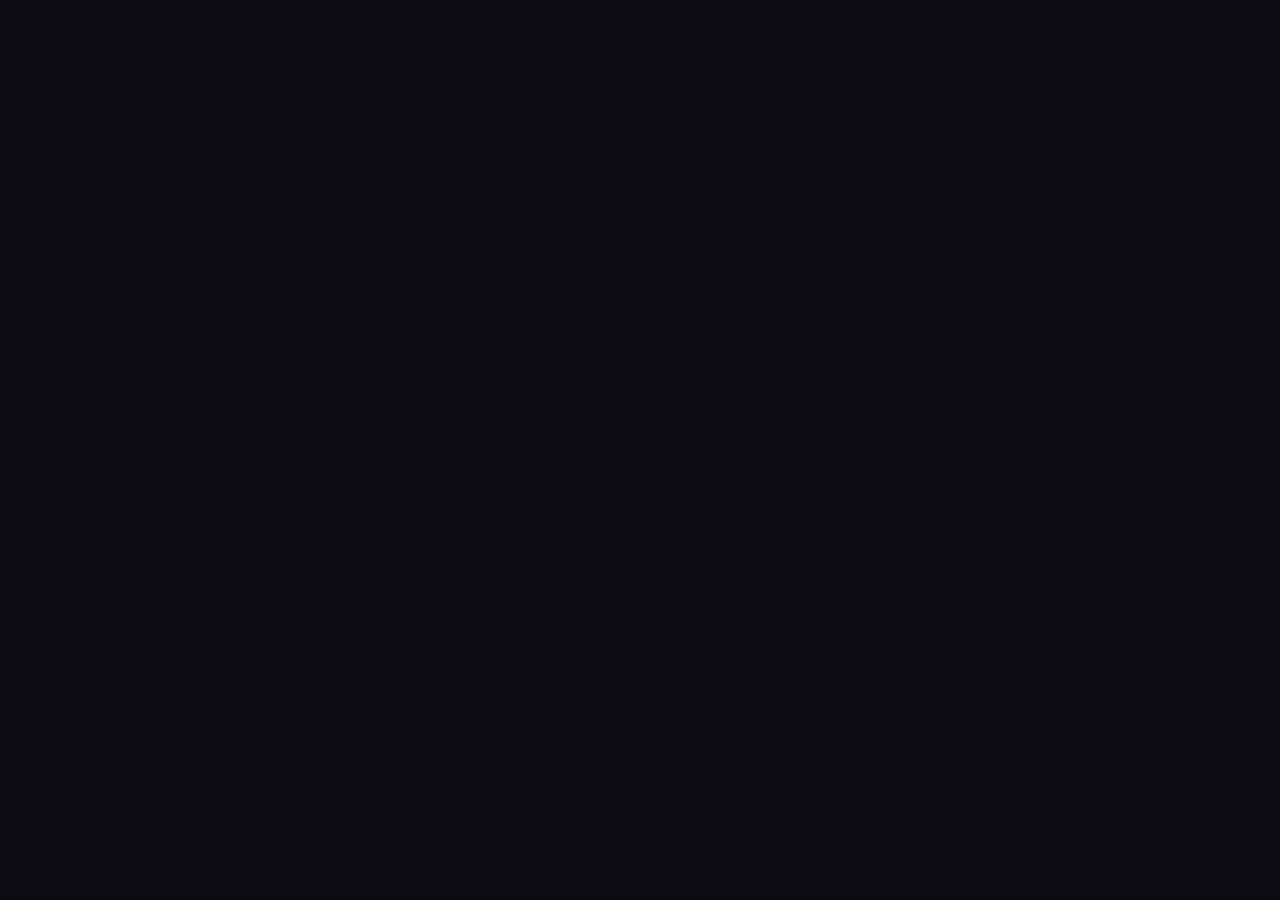
==== admin-dashboard.html @ 8f0dfbdb "Add admin-dashboard.html with full agent dashboard UI New admin dashboard featuring auth wall, overv" ====
<!DOCTYPE html>
<html lang="en">
<head>
  <meta charset="UTF-8">
  <meta name="viewport" content="width=device-width, initial-scale=1.0">
  <title>Deliytmedia — Agent Dashboard</title>
  <link href="https://fonts.googleapis.com/css2?family=Outfit:wght@400;600;700;800;900&family=JetBrains+Mono:wght@400;600&display=swap" rel="stylesheet">
  <style>
    *, *::before, *::after { margin: 0; padding: 0; box-sizing: border-box; }
    :root {
      --bg:       #0a0a0f;
      --surface:  #14141f;
      --elevated: #1c1c2e;
      --border:   rgba(255,255,255,0.06);
      --text:     #ffffff;
      --muted:    #8888aa;
      --lime:     #BFFF00;
      --lime-dim: rgba(191,255,0,0.12);
      --hot:      #ff4455;
      --warm:     #ffaa00;
      --cold:     #667eea;
      --success:  #00e87a;
    }
    body {
      font-family: 'Outfit', sans-serif;
      background: var(--bg);
      color: var(--text);
      min-height: 100vh;
    }


    /* ══════════════════════════════════════════
       AUTH SCREENS
    ══════════════════════════════════════════ */
    .auth-wall {
      position: fixed; inset: 0; background: var(--bg);
      z-index: 9999; display: flex; align-items: center;
      justify-content: center; padding: 1.5rem;
    }
    .auth-wall.hidden { display: none; }

    .auth-card {
      width: 100%; max-width: 420px;
      background: var(--surface); border: 1px solid var(--border);
      border-radius: 24px; padding: 2.5rem;
      animation: authFadeIn 0.4s ease;
    }
    @keyframes authFadeIn {
      from { opacity:0; transform:translateY(20px) scale(0.97); }
      to   { opacity:1; transform:translateY(0)    scale(1);    }
    }
    .auth-logo {
      font-size: 1.6rem; font-weight: 900;
      background: linear-gradient(135deg,#BFFF00,#7CFF00);
      -webkit-background-clip:text; background-clip:text; -webkit-text-fill-color:transparent; color:transparent;
      margin-bottom: 0.3rem;
    }
    .auth-subtitle { color:var(--muted); font-size:0.95rem; margin-bottom:2rem; }
    .auth-label {
      display:block; font-size:0.8rem; font-weight:700; color:var(--muted);
      text-transform:uppercase; letter-spacing:0.5px; margin-bottom:0.5rem;
    }
    .auth-input {
      width:100%; padding:0.95rem 1.1rem; background:var(--elevated);
      border:1.5px solid var(--border); border-radius:12px;
      color:var(--text); font-family:'Outfit',sans-serif; font-size:1rem;
      margin-bottom:1.25rem; transition:border-color 0.2s; outline:none;
    }
    .auth-input:focus { border-color:var(--lime); }
    .auth-input.error { border-color:var(--hot); }
    .auth-btn {
      width:100%; padding:1rem;
      background:linear-gradient(135deg,#BFFF00,#7CFF00);
      color:#0a0a0f; border:none; border-radius:12px;
      font-family:'Outfit',sans-serif; font-size:1rem; font-weight:800;
      cursor:pointer; transition:all 0.2s; margin-top:0.25rem;
    }
    .auth-btn:hover { transform:translateY(-2px); box-shadow:0 8px 24px rgba(191,255,0,0.25); }
    .auth-btn:disabled { opacity:0.5; cursor:not-allowed; transform:none; }
    .auth-error {
      display:none; background:rgba(255,68,85,0.1);
      border:1px solid rgba(255,68,85,0.3); border-radius:10px;
      padding:0.85rem 1rem; color:var(--hot); font-size:0.9rem; margin-bottom:1.25rem;
    }
    .auth-error.show  { display:block; }
    .auth-success {
      display:none; background:rgba(0,232,122,0.1);
      border:1px solid rgba(0,232,122,0.3); border-radius:10px;
      padding:0.85rem 1rem; color:var(--success); font-size:0.9rem; margin-bottom:1.25rem;
    }
    .auth-success.show { display:block; }
    .auth-link {
      background:none; border:none; color:var(--lime);
      font-family:'Outfit',sans-serif; font-size:0.9rem; font-weight:600;
      cursor:pointer; padding:0; text-decoration:underline; text-underline-offset:3px;
    }
    .auth-footer { margin-top:1.5rem; text-align:center; color:var(--muted); font-size:0.9rem; }
    .auth-lockout {
      display:none; text-align:center; padding:1rem;
      background:rgba(255,68,85,0.05); border:1px solid rgba(255,68,85,0.2);
      border-radius:10px; margin-bottom:1.25rem; color:var(--hot); font-size:0.9rem;
    }
    .auth-lockout.show { display:block; }
    .lockout-timer { font-weight:800; font-size:1.2rem; display:block; margin-top:0.25rem; }
    .attempts-left { font-size:0.8rem; color:var(--warm); margin-top:0.5rem; text-align:center; }
    .strength-bar {
      height:4px; border-radius:2px; background:var(--elevated);
      margin-top:-0.75rem; margin-bottom:1.25rem; overflow:hidden;
    }
    .strength-fill { height:100%; border-radius:2px; transition:all 0.3s; width:0%; }
    @keyframes shake {
      0%,100%{transform:translateX(0)} 15%{transform:translateX(-8px)}
      30%{transform:translateX(8px)}   45%{transform:translateX(-6px)}
      60%{transform:translateX(6px)}   75%{transform:translateX(-4px)}
      90%{transform:translateX(4px)}
    }
    .shake { animation:shake 0.5s ease; }

    /* ── Layout ── */
    .shell { display: flex; height: 100vh; overflow: hidden; }

    /* ── Sidebar ── */
    .sidebar {
      width: 240px;
      background: var(--surface);
      border-right: 1px solid var(--border);
      display: flex;
      flex-direction: column;
      padding: 2rem 1.25rem;
      flex-shrink: 0;
    }
    .sidebar-logo {
      font-size: 1.3rem;
      font-weight: 900;
      background: linear-gradient(135deg, #BFFF00, #7CFF00);
      -webkit-background-clip: text;
      background-clip: text;
      -webkit-text-fill-color: transparent;
      color: transparent;
      margin-bottom: 2.5rem;
      display: flex;
      align-items: center;
      gap: 0.5rem;
    }
    .nav-item {
      display: flex;
      align-items: center;
      gap: 0.75rem;
      padding: 0.85rem 1rem;
      border-radius: 10px;
      cursor: pointer;
      color: var(--muted);
      font-weight: 600;
      font-size: 0.95rem;
      transition: all 0.2s;
      margin-bottom: 0.25rem;
      border: 1px solid transparent;
      background: transparent;
      width: 100%;
      text-align: left;
    }
    .nav-item:hover { color: var(--text); background: var(--elevated); }
    .nav-item.active {
      color: var(--lime);
      background: var(--lime-dim);
      border-color: rgba(191,255,0,0.2);
    }
    .nav-badge {
      margin-left: auto;
      background: var(--hot);
      color: white;
      font-size: 0.7rem;
      font-weight: 800;
      padding: 2px 7px;
      border-radius: 20px;
    }
    .sidebar-footer {
      margin-top: auto;
      padding-top: 1.5rem;
      border-top: 1px solid var(--border);
    }

    /* ── Main ── */
    .main {
      flex: 1;
      overflow-y: auto;
      padding: 2rem 2.5rem;
    }
    .main::-webkit-scrollbar { width: 6px; }
    .main::-webkit-scrollbar-thumb { background: var(--border); border-radius: 3px; }

    .page-header {
      display: flex;
      justify-content: space-between;
      align-items: center;
      margin-bottom: 2rem;
    }
    .page-title { font-size: 1.8rem; font-weight: 900; }
    .page-subtitle { color: var(--muted); margin-top: 0.25rem; font-size: 0.95rem; }

    /* ── Stats Row ── */
    .stats-row {
      display: grid;
      grid-template-columns: repeat(4, 1fr);
      gap: 1.25rem;
      margin-bottom: 2rem;
    }
    .stat-box {
      background: var(--surface);
      border: 1px solid var(--border);
      border-radius: 16px;
      padding: 1.5rem;
      transition: all 0.3s;
    }
    .stat-box:hover { border-color: var(--lime); transform: translateY(-2px); }
    .stat-box-label { font-size: 0.85rem; color: var(--muted); font-weight: 600; margin-bottom: 0.75rem; text-transform: uppercase; letter-spacing: 0.5px; }
    .stat-box-value { font-size: 2.2rem; font-weight: 900; background: linear-gradient(135deg, #BFFF00, #7CFF00); -webkit-background-clip: text; background-clip: text; -webkit-text-fill-color: transparent; color: transparent; }
    .stat-box-sub { font-size: 0.85rem; color: var(--muted); margin-top: 0.5rem; }

    /* ── Panels ── */
    .panel {
      background: var(--surface);
      border: 1px solid var(--border);
      border-radius: 16px;
      overflow: hidden;
      margin-bottom: 1.5rem;
    }
    .panel-header {
      padding: 1.25rem 1.75rem;
      border-bottom: 1px solid var(--border);
      display: flex;
      justify-content: space-between;
      align-items: center;
    }
    .panel-title { font-size: 1rem; font-weight: 800; }
    .panel-body { padding: 1.25rem 1.75rem; }

    /* ── Table ── */
    table { width: 100%; border-collapse: collapse; }
    th {
      text-align: left;
      padding: 0.75rem 1rem;
      font-size: 0.8rem;
      font-weight: 700;
      color: var(--muted);
      text-transform: uppercase;
      letter-spacing: 0.5px;
      border-bottom: 1px solid var(--border);
    }
    td {
      padding: 1rem;
      border-bottom: 1px solid var(--border);
      font-size: 0.9rem;
      vertical-align: top;
    }
    tr:last-child td { border-bottom: none; }
    tr:hover td { background: var(--elevated); }

    /* ── Badges ── */
    .badge {
      display: inline-block;
      padding: 3px 10px;
      border-radius: 20px;
      font-size: 0.75rem;
      font-weight: 700;
      text-transform: uppercase;
    }
    .badge-hot     { background: rgba(255,68,85,0.15);   color: var(--hot);     }
    .badge-warm    { background: rgba(255,170,0,0.15);   color: var(--warm);    }
    .badge-cold    { background: rgba(102,126,234,0.15); color: var(--cold);    }
    .badge-pending { background: rgba(255,170,0,0.15);   color: var(--warm);    }
    .badge-done    { background: rgba(0,232,122,0.15);   color: var(--success); }
    .badge-new     { background: var(--lime-dim);        color: var(--lime);    }

    /* ── Conversation Cards ── */
    .conv-card {
      padding: 1.25rem;
      border: 1px solid var(--border);
      border-radius: 12px;
      margin-bottom: 0.75rem;
      cursor: pointer;
      transition: all 0.2s;
    }
    .conv-card:hover { border-color: var(--lime); background: var(--elevated); }
    .conv-card-top { display: flex; justify-content: space-between; align-items: center; margin-bottom: 0.5rem; }
    .conv-id { font-family: 'JetBrains Mono', monospace; font-size: 0.8rem; color: var(--lime); }
    .conv-time { font-size: 0.8rem; color: var(--muted); }
    .conv-preview { color: var(--muted); font-size: 0.9rem; }
    .conv-meta { display: flex; gap: 0.5rem; margin-top: 0.75rem; }

    /* ── Message Thread (modal) ── */
    .modal-overlay {
      display: none;
      position: fixed;
      inset: 0;
      background: rgba(0,0,0,0.7);
      backdrop-filter: blur(4px);
      z-index: 1000;
      align-items: center;
      justify-content: center;
    }
    .modal-overlay.active { display: flex; }
    .modal {
      background: var(--surface);
      border: 1px solid var(--border);
      border-radius: 20px;
      width: 640px;
      max-height: 80vh;
      overflow: hidden;
      display: flex;
      flex-direction: column;
      animation: slideUp 0.3s ease;
    }
    @keyframes slideUp { from { opacity:0; transform:translateY(20px); } to { opacity:1; transform:translateY(0); } }
    .modal-header {
      padding: 1.5rem;
      border-bottom: 1px solid var(--border);
      display: flex;
      justify-content: space-between;
      align-items: center;
    }
    .modal-body { padding: 1.5rem; overflow-y: auto; flex: 1; }
    .modal-close {
      width: 36px;
      height: 36px;
      border-radius: 50%;
      background: var(--elevated);
      border: none;
      color: var(--text);
      font-size: 1.2rem;
      cursor: pointer;
    }
    .thread-message { margin-bottom: 1rem; }
    .thread-role { font-size: 0.8rem; font-weight: 700; margin-bottom: 0.4rem; text-transform: uppercase; }
    .thread-role.user { color: var(--lime); }
    .thread-role.assistant { color: var(--cold); }
    .thread-bubble {
      padding: 0.85rem 1.1rem;
      border-radius: 12px;
      font-size: 0.9rem;
      line-height: 1.6;
      white-space: pre-wrap;
    }
    .thread-bubble.user { background: var(--elevated); border: 1px solid var(--border); }
    .thread-bubble.assistant { background: rgba(102,126,234,0.1); border: 1px solid rgba(102,126,234,0.2); }

    /* ── State Viewer ── */
    .state-pre {
      background: var(--elevated);
      border: 1px solid var(--border);
      border-radius: 10px;
      padding: 1.25rem;
      font-family: 'JetBrains Mono', monospace;
      font-size: 0.8rem;
      color: #BFFF00;
      overflow-x: auto;
      white-space: pre;
    }

    /* ── Buttons ── */
    .btn {
      padding: 0.65rem 1.25rem;
      border-radius: 8px;
      border: none;
      font-family: 'Outfit', sans-serif;
      font-weight: 700;
      cursor: pointer;
      transition: all 0.2s;
      font-size: 0.9rem;
    }
    .btn-primary { background: var(--lime); color: #0a0a0f; }
    .btn-primary:hover { transform: translateY(-1px); box-shadow: 0 4px 15px var(--lime-dim); }
    .btn-ghost { background: transparent; color: var(--muted); border: 1px solid var(--border); }
    .btn-ghost:hover { color: var(--text); border-color: rgba(255,255,255,0.2); }
    .btn-danger { background: rgba(255,68,85,0.15); color: var(--hot); border: 1px solid rgba(255,68,85,0.3); }

    /* ── Search ── */
    .search-box {
      padding: 0.7rem 1rem;
      background: var(--elevated);
      border: 1px solid var(--border);
      border-radius: 10px;
      color: var(--text);
      font-family: 'Outfit', sans-serif;
      font-size: 0.9rem;
      min-width: 240px;
    }
    .search-box:focus { outline: none; border-color: var(--lime); }

    /* ── Loading ── */
    .loading-row td { text-align: center; padding: 3rem; color: var(--muted); }
    .spinner {
      width: 28px; height: 28px;
      border: 3px solid var(--border);
      border-top-color: var(--lime);
      border-radius: 50%;
      animation: spin 0.8s linear infinite;
      margin: 0 auto 0.75rem;
    }
    @keyframes spin { to { transform: rotate(360deg); } }

    /* ── Empty state ── */
    .empty { text-align: center; padding: 4rem 2rem; color: var(--muted); }
    .empty-icon { font-size: 3rem; opacity: 0.3; margin-bottom: 1rem; }

    /* ── Tabs ── */
    .view { display: none; }
    .view.active { display: block; }

    /* ── Responsive ── */
    @media (max-width: 1024px) {
      .sidebar { display: none; }
      .stats-row { grid-template-columns: repeat(2, 1fr); }
    }
    @media (max-width: 640px) {
      .main { padding: 1rem 0.85rem; }
      .stats-row { grid-template-columns: 1fr 1fr; gap: 0.75rem; }
      .stat-box { padding: 1rem; }
      .stat-box-value { font-size: 1.6rem; }
      .modal { width: 95vw; max-height: 90vh; }
      .panel-header { flex-wrap: wrap; gap: 0.75rem; }
      table { font-size: 0.8rem; }
      th, td { padding: 0.6rem 0.5rem; }
    }

    /* ── Mobile top bar ── */
    .mobile-topbar {
      display: none;
      position: sticky; top: 0; z-index: 200;
      background: var(--surface);
      border-bottom: 1px solid var(--border);
      padding: 0.85rem 1rem;
      align-items: center;
      justify-content: space-between;
    }
    @media (max-width: 1024px) { .mobile-topbar { display: flex; } }
    .mobile-logo {
      font-size: 1.1rem; font-weight: 900;
      background: linear-gradient(135deg,#BFFF00,#7CFF00);
      -webkit-background-clip:text; background-clip:text;
      -webkit-text-fill-color:transparent; color:transparent;
    }
    .mobile-topbar-right { display: flex; align-items: center; gap: 0.75rem; }
    .hamburger {
      background: var(--elevated); border: 1px solid var(--border);
      border-radius: 8px; padding: 7px 10px; cursor: pointer;
      color: var(--text); font-size: 1.1rem; line-height: 1;
    }
    .bell-btn {
      position: relative;
      background: var(--elevated); border: 1px solid var(--border);
      border-radius: 8px; padding: 7px 10px; cursor: pointer;
      color: var(--text); font-size: 1.1rem; line-height: 1;
    }
    .bell-badge {
      position: absolute; top: -5px; right: -5px;
      background: var(--hot); color: #fff;
      font-size: 0.65rem; font-weight: 800;
      padding: 2px 5px; border-radius: 10px;
      display: none;
    }
    .bell-badge.show { display: block; }

    /* ── Mobile slide-in nav ── */
    .mobile-nav-overlay {
      display: none; position: fixed; inset: 0;
      background: rgba(0,0,0,0.6); z-index: 500;
      backdrop-filter: blur(3px);
    }
    .mobile-nav-overlay.open { display: block; }
    .mobile-nav {
      position: fixed; top: 0; left: -280px; bottom: 0;
      width: 260px; background: var(--surface);
      border-right: 1px solid var(--border);
      z-index: 600; transition: left 0.3s ease;
      padding: 1.5rem 1rem; overflow-y: auto;
      display: flex; flex-direction: column;
    }
    .mobile-nav.open { left: 0; }
    .mobile-nav-logo {
      font-size: 1.2rem; font-weight: 900;
      background: linear-gradient(135deg,#BFFF00,#7CFF00);
      -webkit-background-clip:text; background-clip:text;
      -webkit-text-fill-color:transparent; color:transparent;
      margin-bottom: 1.5rem; padding-bottom: 1rem;
      border-bottom: 1px solid var(--border);
    }
    .mobile-nav-footer { margin-top: auto; padding-top: 1rem; border-top: 1px solid var(--border); }

    /* ── Desktop bell in sidebar ── */
    .sidebar-bell {
      position: relative; display: inline-flex;
      align-items: center; gap: 0.5rem;
    }
    .sidebar-bell-badge {
      background: var(--hot); color: #fff;
      font-size: 0.7rem; font-weight: 800;
      padding: 2px 7px; border-radius: 20px;
      display: none;
    }
    .sidebar-bell-badge.show { display: inline-block; }

    /* ── Toggle switch ── */
    .toggle-wrap { display: flex; align-items: center; gap: 0.6rem; }
    .toggle { position: relative; width: 42px; height: 24px; cursor: pointer; }
    .toggle input { opacity: 0; width: 0; height: 0; }
    .toggle-slider {
      position: absolute; inset: 0;
      background: var(--elevated); border: 1.5px solid var(--border);
      border-radius: 24px; transition: all 0.25s;
    }
    .toggle-slider::before {
      content: ''; position: absolute;
      width: 16px; height: 16px; border-radius: 50%;
      background: var(--muted);
      left: 3px; top: 50%; transform: translateY(-50%);
      transition: all 0.25s;
    }
    .toggle input:checked + .toggle-slider { background: rgba(191,255,0,0.2); border-color: var(--lime); }
    .toggle input:checked + .toggle-slider::before { background: var(--lime); left: 20px; }
    .toggle-label { font-size: 0.85rem; font-weight: 700; color: var(--muted); }
    .toggle input:checked ~ .toggle-label-el { color: var(--lime); }
</head>
<body>


<!-- ══ LOGIN WALL ══════════════════════════════════════════════════════════ -->
<div class="auth-wall" id="authWall">
<div class="auth-wall" id="authWall">

  <!-- SIGN IN CARD -->
  <div class="auth-card" id="cardSignIn">
    <div class="auth-logo">⚡ Deliytmedia</div>
    <div class="auth-subtitle">Admin Dashboard — sign in to continue</div>

    <div class="auth-lockout" id="lockoutMsg">
      Too many failed attempts.
      <span class="lockout-timer" id="lockoutTimer">30s</span>
    </div>

    <div class="auth-error" id="signInError">Incorrect password. Please try again.</div>

    <label class="auth-label" for="signInPwd">Password</label>
    <input class="auth-input" type="password" id="signInPwd"
           placeholder="Enter your password"
           onkeypress="if(event.key==='Enter') doSignIn()">

    <div class="attempts-left" id="attemptsLeft"></div>

    <button class="auth-btn" id="signInBtn" onclick="doSignIn()">Sign In</button>

    <div class="auth-footer">
      Forgot your password? <button class="auth-link" onclick="showReset()">Reset it</button>
    </div>
  </div>

  <!-- RESET PASSWORD CARD -->
  <div class="auth-card" id="cardReset" style="display:none">
    <div class="auth-logo">⚡ Deliytmedia</div>
    <div class="auth-subtitle">Set a new password</div>

    <div class="auth-error"    id="resetError"></div>
    <div class="auth-success"  id="resetSuccess">Password updated! You can now sign in.</div>

    <label class="auth-label" for="resetCurrent">Current Password</label>
    <input class="auth-input" type="password" id="resetCurrent" placeholder="Your current password">

    <label class="auth-label" for="resetNew">New Password</label>
    <input class="auth-input" type="password" id="resetNew"
           placeholder="Min 8 characters" oninput="checkStrength(this.value)">
    <div class="strength-bar"><div class="strength-fill" id="strengthFill"></div></div>

    <label class="auth-label" for="resetConfirm">Confirm New Password</label>
    <input class="auth-input" type="password" id="resetConfirm" placeholder="Repeat new password"
           onkeypress="if(event.key==='Enter') doReset()">

    <button class="auth-btn" onclick="doReset()">Update Password</button>

    <div class="auth-footer">
      <button class="auth-link" onclick="showSignIn()">← Back to Sign In</button>
    </div>
  </div>

</div>
<!-- ══ END AUTH WALL ═══════════════════════════════════════════════════════ -->

<!-- ══ MOBILE TOP BAR ══════════════════════════════════════════════════════ -->
<div class="mobile-topbar">
  <div class="mobile-logo">⚡ Deliytmedia</div>
  <div class="mobile-topbar-right">
    <button class="bell-btn" onclick="toggleNotifications()" title="Notifications">
      🔔 <span class="bell-badge" id="mobileBellBadge">0</span>
    </button>
    <button class="hamburger" onclick="openMobileNav()">☰</button>
  </div>
</div>

<!-- ══ MOBILE NAV OVERLAY ══════════════════════════════════════════════════ -->
<div class="mobile-nav-overlay" id="mobileNavOverlay" onclick="closeMobileNav()"></div>
<div class="mobile-nav" id="mobileNav">
  <div class="mobile-nav-logo">⚡ Deliytmedia</div>
  <button class="nav-item" onclick="mobileNav('overview')">📊 Overview</button>
  <button class="nav-item" onclick="mobileNav('conversations')">💬 Conversations</button>
  <button class="nav-item" onclick="mobileNav('leads')">🔥 Leads</button>
  <button class="nav-item" onclick="mobileNav('appointments')">📅 Appointments</button>
  <button class="nav-item" onclick="mobileNav('escalations')">⚠️ Escalations</button>
  <button class="nav-item" onclick="mobileNav('knowledge')">🧠 Knowledge Base</button>
  <button class="nav-item" onclick="mobileNav('calendar')">📆 Availability</button>
  <button class="nav-item" onclick="mobileNav('prompts')">🎯 Ad Prompts</button>
  <button class="nav-item" onclick="mobileNav('settings')">⚙️ Settings</button>
  <div class="mobile-nav-footer">
    <button class="nav-item" onclick="refreshAll();closeMobileNav()">🔄 Refresh</button>
    <button class="nav-item" style="color:#ff4455;margin-top:0.5rem" onclick="signOut()">🚪 Sign Out</button>
  </div>
</div>

<!-- ══ NOTIFICATIONS PANEL ═════════════════════════════════════════════════ -->
<div class="modal-overlay" id="notifOverlay">
  <div class="modal" style="width:480px;max-width:95vw">
    <div class="modal-header">
      <div style="font-weight:800;font-size:1.1rem">🔔 Notifications</div>
      <button class="modal-close" onclick="closeNotifications()">×</button>
    </div>
    <div class="modal-body" id="notifList">
      <div class="empty"><div class="empty-icon">🔔</div>No new notifications.</div>
    </div>
  </div>
</div>

<div class="shell">

  <!-- Sidebar -->
  <aside class="sidebar">
    <div class="sidebar-logo">⚡ Deliytmedia</div>
    <button class="nav-item active" onclick="showView('overview')">📊 Overview</button>
    <button class="nav-item" onclick="showView('conversations')">💬 Conversations</button>
    <button class="nav-item" onclick="showView('leads')">🔥 Leads</button>
    <button class="nav-item" onclick="showView('appointments')">📅 Appointments</button>
    <button class="nav-item" onclick="showView('escalations')">⚠️ Escalations <span class="nav-badge" id="escBadge" style="display:none">0</span></button>
    <button class="nav-item" onclick="showView('knowledge')">🧠 Knowledge Base</button>
    <button class="nav-item" onclick="showView('calendar')">📆 Availability</button>
    <button class="nav-item" onclick="showView('prompts')">🎯 Ad Prompts</button>
    <button class="nav-item" onclick="showView('settings')">⚙️ Settings</button>
    <div class="sidebar-footer">
      <button class="nav-item" onclick="toggleNotifications()">
        🔔 Notifications
        <span class="nav-badge sidebar-bell-badge" id="sidebarBellBadge">0</span>
      </button>
      <button class="nav-item" onclick="refreshAll()">🔄 Refresh</button>
      <button class="nav-item" style="color:#ff4455;margin-top:0.5rem" onclick="signOut()">🚪 Sign Out</button>
    </div>
  </aside>

  <!-- Main -->
  <main class="main">

    <!-- ── Overview ── -->
    <div class="view active" id="view-overview">
      <div class="page-header">
        <div>
          <div class="page-title">Agent Dashboard</div>
          <div class="page-subtitle">Live overview of chatbot activity</div>
        </div>
        <button class="btn btn-primary" onclick="refreshAll()">↻ Refresh</button>
      </div>

      <div class="stats-row" id="statsRow">
        <div class="stat-box">
          <div class="stat-box-label">Total Conversations</div>
          <div class="stat-box-value" id="st-convs">—</div>
          <div class="stat-box-sub">All time</div>
        </div>
        <div class="stat-box">
          <div class="stat-box-label">Hot Leads</div>
          <div class="stat-box-value" id="st-hot">—</div>
          <div class="stat-box-sub">Need follow-up</div>
        </div>
        <div class="stat-box">
          <div class="stat-box-label">Appointments</div>
          <div class="stat-box-value" id="st-apts">—</div>
          <div class="stat-box-sub">Pending confirmation</div>
        </div>
        <div class="stat-box">
          <div class="stat-box-label">Escalations</div>
          <div class="stat-box-value" id="st-escs">—</div>
          <div class="stat-box-sub">Awaiting response</div>
        </div>
      </div>

      <!-- Recent Conversations -->
      <div class="panel">
        <div class="panel-header">
          <div class="panel-title">Recent Conversations</div>
          <button class="btn btn-ghost" onclick="showView('conversations')">View all →</button>
        </div>
        <div class="panel-body">
          <div id="recentConvs">
            <div class="empty"><div class="empty-icon">💬</div>Loading conversations...</div>
          </div>
        </div>
      </div>

      <!-- Hot Leads Table -->
      <div class="panel">
        <div class="panel-header">
          <div class="panel-title">🔥 Hot Leads</div>
          <button class="btn btn-ghost" onclick="showView('leads')">View all →</button>
        </div>
        <div class="panel-body" style="padding:0">
          <table>
            <thead><tr>
              <th>Name</th><th>Email</th><th>Service</th><th>Score</th><th>Priority</th>
            </tr></thead>
            <tbody id="hotLeadsTable">
              <tr class="loading-row"><td colspan="5"><div class="spinner"></div>Loading...</td></tr>
            </tbody>
          </table>
        </div>
      </div>
    </div>

    <!-- ── Conversations ── -->
    <div class="view" id="view-conversations">
      <div class="page-header">
        <div>
          <div class="page-title">Conversations</div>
          <div class="page-subtitle" id="convCount">All conversations</div>
        </div>
        <input type="text" class="search-box" placeholder="Search by ID or message..." id="convSearch" oninput="filterConversations()">
      </div>
      <div id="allConvs">
        <div class="empty"><div class="empty-icon">💬</div>Loading...</div>
      </div>
    </div>

    <!-- ── Leads ── -->
    <div class="view" id="view-leads">
      <div class="page-header">
        <div><div class="page-title">Leads</div><div class="page-subtitle">All qualified leads from chatbot</div></div>
      </div>
      <div class="panel">
        <div class="panel-body" style="padding:0">
          <table>
            <thead><tr>
              <th>Date</th><th>Name</th><th>Email</th><th>Phone</th>
              <th>Service</th><th>Intent</th><th>Score</th><th>Priority</th>
            </tr></thead>
            <tbody id="allLeadsTable">
              <tr class="loading-row"><td colspan="8"><div class="spinner"></div>Loading...</td></tr>
            </tbody>
          </table>
        </div>
      </div>
    </div>

    <!-- ── Appointments ── -->
    <div class="view" id="view-appointments">
      <div class="page-header">
        <div><div class="page-title">Appointments</div><div class="page-subtitle">Strategy calls booked via chatbot</div></div>
      </div>
      <div class="panel">
        <div class="panel-body" style="padding:0">
          <table>
            <thead><tr>
              <th>Date</th><th>Name</th><th>Email</th><th>Phone</th>
              <th>Service Interest</th><th>Preferred Time</th><th>Status</th>
            </tr></thead>
            <tbody id="appointmentsTable">
              <tr class="loading-row"><td colspan="7"><div class="spinner"></div>Loading...</td></tr>
            </tbody>
          </table>
        </div>
      </div>
    </div>

    <!-- ── Escalations ── -->
    <div class="view" id="view-escalations">
      <div class="page-header">
        <div><div class="page-title">Escalations</div><div class="page-subtitle">Human handoff requests</div></div>
      </div>
      <div class="panel">
        <div class="panel-body" style="padding:0">
          <table>
            <thead><tr>
              <th>Date</th><th>Name</th><th>Email</th><th>Question</th>
              <th>Priority</th><th>Status</th>
            </tr></thead>
            <tbody id="escalationsTable">
              <tr class="loading-row"><td colspan="6"><div class="spinner"></div>Loading...</td></tr>
            </tbody>
          </table>
        </div>
      </div>
    </div>

    <!-- ── Knowledge Base ── -->
    <div class="view" id="view-knowledge">
      <div class="page-header">
        <div><div class="page-title">Knowledge Base</div><div class="page-subtitle">What the agent knows — edit directly in Google Sheets</div></div>
        <button class="btn btn-primary" onclick="openSheetsKB()">✏️ Edit in Sheets</button>
      </div>
      <div class="panel">
        <div class="panel-body" style="padding:0">
          <table>
            <thead><tr>
              <th>Category</th><th>Topic</th><th>Keywords</th><th>Answer (preview)</th><th>Active</th>
            </tr></thead>
            <tbody id="kbTable">
              <tr class="loading-row"><td colspan="5"><div class="spinner"></div>Loading...</td></tr>
            </tbody>
          </table>
        </div>
      </div>
      <div class="panel" style="margin-top:1.5rem">
        <div class="panel-header"><div class="panel-title">📖 How to edit the Knowledge Base</div></div>
        <div class="panel-body" style="color: var(--muted); line-height: 1.8; font-size: 0.95rem;">
          <p>The Knowledge Base lives in your Google Sheet under the <strong style="color:var(--lime)">Knowledge_Base</strong> tab.</p>
          <br>
          <p><strong style="color:var(--text)">Columns:</strong></p>
          <ul style="margin: 0.5rem 0 1rem 1.5rem;">
            <li><strong style="color:var(--text)">category</strong> — Group (services, pricing, process, faq, trust)</li>
            <li><strong style="color:var(--text)">topic</strong> — Short name for this entry</li>
            <li><strong style="color:var(--text)">keywords</strong> — Comma-separated words that trigger this entry</li>
            <li><strong style="color:var(--text)">answer</strong> — The response the agent gives when this entry matches</li>
            <li><strong style="color:var(--text)">active</strong> — TRUE or FALSE (FALSE hides it from the agent)</li>
          </ul>
          <p>The agent searches by keyword match. The more specific your keywords, the better the match quality.</p>
        </div>
      </div>
    </div>


    <!-- ── Availability Calendar ── -->
    <div class="view" id="view-calendar">
      <div class="page-header">
        <div>
          <div class="page-title">Availability Calendar</div>
          <div class="page-subtitle">Block dates so the AI agent only offers available slots</div>
        </div>
        <button class="btn btn-primary" onclick="saveAvailability()">💾 Save Changes</button>
      </div>

      <!-- Month nav -->
      <div class="panel" style="margin-bottom:1.5rem">
        <div class="panel-header">
          <button class="btn btn-ghost" onclick="changeMonth(-1)">← Prev</button>
          <div class="panel-title" id="calMonthLabel">Month Year</div>
          <button class="btn btn-ghost" onclick="changeMonth(1)">Next →</button>
        </div>
        <div class="panel-body">
          <!-- Legend -->
          <div style="display:flex;gap:1.5rem;margin-bottom:1.25rem;font-size:0.85rem;color:var(--muted)">
            <span><span style="display:inline-block;width:12px;height:12px;background:rgba(0,232,122,0.3);border:1px solid rgba(0,232,122,0.5);border-radius:3px;margin-right:5px;vertical-align:middle"></span>Available</span>
            <span><span style="display:inline-block;width:12px;height:12px;background:rgba(255,68,85,0.3);border:1px solid rgba(255,68,85,0.5);border-radius:3px;margin-right:5px;vertical-align:middle"></span>Blocked</span>
            <span><span style="display:inline-block;width:12px;height:12px;background:rgba(255,170,0,0.3);border:1px solid rgba(255,170,0,0.5);border-radius:3px;margin-right:5px;vertical-align:middle"></span>Has Bookings</span>
            <span><span style="display:inline-block;width:12px;height:12px;background:rgba(100,100,120,0.2);border:1px solid var(--border);border-radius:3px;margin-right:5px;vertical-align:middle"></span>Weekend / Past</span>
          </div>
          <!-- Calendar grid -->
          <div id="calGrid" style="display:grid;grid-template-columns:repeat(7,1fr);gap:6px;"></div>
          <!-- Day headers -->
        </div>
      </div>

      <!-- Selected date config -->
      <div class="panel" id="dateConfigPanel" style="display:none">
        <div class="panel-header">
          <div class="panel-title" id="dateConfigTitle">Configure Date</div>
          <button class="btn btn-ghost" onclick="closeDateConfig()">✕ Close</button>
        </div>
        <div class="panel-body">
          <!-- Status buttons -->
          <div style="display:flex;gap:1rem;margin-bottom:1.5rem;flex-wrap:wrap">
            <button class="btn btn-primary" onclick="setDateStatus('available')">Mark Available</button>
            <button class="btn btn-danger"  onclick="setDateStatus('blocked')">Block This Date</button>
          </div>
          <label class="auth-label" style="margin-bottom:0.5rem;display:block">Block Reason (optional)</label>
          <input type="text" class="search-box" id="blockReason" placeholder="e.g. Public holiday, Out of office..." style="width:100%;margin-bottom:1.5rem">
          <div style="margin-bottom:1.5rem">
            <div style="font-size:0.8rem;font-weight:700;color:var(--muted);text-transform:uppercase;letter-spacing:0.5px;margin-bottom:0.75rem">Available Time Slots (WAT)</div>
            <div id="slotManager" style="display:grid;grid-template-columns:repeat(4,1fr);gap:8px"></div>
            <div style="margin-top:0.75rem;font-size:0.8rem;color:var(--muted)">Click a slot to toggle it. Green = available, Dark = blocked for this date.</div>
          </div>
          <div id="dateBookings" style="color:var(--muted);font-size:0.9rem"></div>
        </div>
      </div>

      <!-- Upcoming blocked dates list -->
      <div class="panel">
        <div class="panel-header"><div class="panel-title">Blocked Dates</div></div>
        <div class="panel-body" style="padding:0">
          <table>
            <thead><tr><th>Date</th><th>Reason</th><th>Action</th></tr></thead>
            <tbody id="blockedDatesTable">
              <tr><td colspan="3" style="text-align:center;padding:2rem;color:var(--muted)">No blocked dates.</td></tr>
            </tbody>
          </table>
        </div>
      </div>
    </div>

    <!-- ── Ad Prompts ── -->
    <div class="view" id="view-prompts">
      <div class="page-header">
        <div>
          <div class="page-title">Ad Prompts</div>
          <div class="page-subtitle">Up to 5 prompts for landing pages. Each generates a unique URL for your ads.</div>
        </div>
      </div>

      <div id="promptsGrid" style="display:grid;grid-template-columns:repeat(auto-fit,minmax(480px,1fr));gap:1.5rem">
        <!-- Rendered by JS -->
      </div>

      <div class="panel" style="margin-top:1.5rem">
        <div class="panel-header"><div class="panel-title">📖 How to use Ad Prompts</div></div>
        <div class="panel-body" style="color:var(--muted);line-height:1.8;font-size:0.9rem">
          <p>Each prompt powers a unique landing page. Share the URL in your ad campaign.</p>
          <br>
          <p><strong style="color:var(--text)">Landing Page URL format:</strong></p>
          <code style="background:var(--elevated);padding:6px 12px;border-radius:6px;font-size:0.85rem;display:inline-block;margin:0.5rem 0;color:var(--lime)">https://yoursite.netlify.app/landing.html?p=1</code>
          <br><br>
          <p><strong style="color:var(--text)">Tips for good prompts:</strong></p>
          <ul style="margin:0.5rem 0 0 1.5rem">
            <li>Start with the ad context (e.g. "Visitor came from a WhatsApp automation ad")</li>
            <li>State the goal clearly (e.g. "Book a strategy call")</li>
            <li>Keep replies short: "Max 2 sentences per reply"</li>
            <li>Add urgency: "Always move toward booking"</li>
          </ul>
        </div>
      </div>
    </div>

    <!-- ── Settings ── -->
    <div class="view" id="view-settings">
      <div class="page-header">
        <div><div class="page-title">Settings</div><div class="page-subtitle">Configure your agent, links and notifications</div></div>
        <button class="btn btn-primary" onclick="saveSettings()">💾 Save Settings</button>
      </div>

      <!-- Website & Branding -->
      <div class="panel" style="margin-bottom:1.5rem">
        <div class="panel-header"><div class="panel-title">🌐 Website & Links</div></div>
        <div class="panel-body" style="display:flex;flex-direction:column;gap:1.25rem">
          <div>
            <label style="display:block;font-size:0.8rem;font-weight:700;color:var(--muted);text-transform:uppercase;letter-spacing:0.5px;margin-bottom:6px">Website URL</label>
            <input type="url" id="setting_website_url" class="search-box" style="width:100%"
              placeholder="https://deliytmedia.com">
            <div style="font-size:0.8rem;color:var(--muted);margin-top:5px">Used in cancel/reschedule links in confirmation emails and landing page ad URLs.</div>
          </div>
          <div>
            <label style="display:block;font-size:0.8rem;font-weight:700;color:var(--muted);text-transform:uppercase;letter-spacing:0.5px;margin-bottom:6px">Business Name</label>
            <input type="text" id="setting_business_name" class="search-box" style="width:100%"
              placeholder="Deliytmedia Solutions">
          </div>
          <div>
            <label style="display:block;font-size:0.8rem;font-weight:700;color:var(--muted);text-transform:uppercase;letter-spacing:0.5px;margin-bottom:6px">Business Phone</label>
            <input type="tel" id="setting_business_phone" class="search-box" style="width:100%"
              placeholder="08100000000">
          </div>
        </div>
      </div>

      <!-- Apps Script Config -->
      <div class="panel" style="margin-bottom:1.5rem">
        <div class="panel-header"><div class="panel-title">⚙️ Backend Connection</div></div>
        <div class="panel-body" style="display:flex;flex-direction:column;gap:1.25rem">
          <div>
            <label style="display:block;font-size:0.8rem;font-weight:700;color:var(--muted);text-transform:uppercase;letter-spacing:0.5px;margin-bottom:6px">Apps Script URL</label>
            <input type="url" id="setting_apps_script_url" class="search-box" style="width:100%"
              placeholder="https://script.google.com/macros/s/.../exec">
            <div style="font-size:0.8rem;color:var(--muted);margin-top:5px">Your deployed Google Apps Script Web App URL.</div>
          </div>
          <div>
            <label style="display:block;font-size:0.8rem;font-weight:700;color:var(--muted);text-transform:uppercase;letter-spacing:0.5px;margin-bottom:6px">Google Sheets URL</label>
            <input type="url" id="setting_sheets_url" class="search-box" style="width:100%"
              placeholder="https://docs.google.com/spreadsheets/d/.../edit">
          </div>
          <div style="display:flex;gap:0.75rem">
            <button class="btn btn-ghost" onclick="testBackendConnection()">🔌 Test Connection</button>
            <div id="connTestResult" style="font-size:0.85rem;color:var(--muted);align-self:center"></div>
          </div>
        </div>
      </div>

      <!-- Generated Landing URLs -->
      <div class="panel">
        <div class="panel-header"><div class="panel-title">🔗 Landing Page Ad URLs</div></div>
        <div class="panel-body">
          <div style="font-size:0.85rem;color:var(--muted);margin-bottom:1rem">These URLs use your Website URL above. Share them in your ad campaigns.</div>
          <div id="settingsLandingUrls" style="display:flex;flex-direction:column;gap:0.6rem"></div>
        </div>
      </div>
    </div>

  </main>
</div>

<!-- Conversation Thread Modal -->
<div class="modal-overlay" id="convModal">
  <div class="modal">
    <div class="modal-header">
      <div>
        <div style="font-weight:800; font-size:1.1rem" id="modalTitle">Conversation</div>
        <div style="color:var(--muted); font-size:0.85rem; margin-top:3px" id="modalSub"></div>
      </div>
      <button class="modal-close" onclick="closeModal()">×</button>
    </div>
    <div class="modal-body">
      <div id="modalStateView" style="margin-bottom:1.5rem; display:none">
        <div style="font-size:0.85rem; font-weight:700; color:var(--muted); text-transform:uppercase; margin-bottom:0.5rem">Agent State</div>
        <pre class="state-pre" id="stateJson"></pre>
      </div>
      <div id="threadMessages"></div>
    </div>
  </div>
</div>

<script>
  // ── CONFIG ────────────────────────────────────────────────────────────────
  const DASH_CONFIG = {
    get appsScriptUrl() { return localStorage.getItem('dm_apps_script_url') || 'YOUR_APPS_SCRIPT_WEB_APP_URL_HERE'; },
    get sheetsUrl()     { return localStorage.getItem('dm_sheets_url')      || 'https://docs.google.com/spreadsheets/d/YOUR_SPREADSHEET_ID_HERE/edit'; },
    get websiteUrl()    { return localStorage.getItem('dm_website_url')     || 'https://deliytmedia.com'; }
  };

  let allConversationsData = [];
  let allLeadsData = [];
  let currentView = 'overview';
  let notifications = JSON.parse(localStorage.getItem('dm_notifications') || '[]');

  // ── MOBILE NAV ────────────────────────────────────────────────────────────
  function openMobileNav()  {
    document.getElementById('mobileNav').classList.add('open');
    document.getElementById('mobileNavOverlay').classList.add('open');
  }
  function closeMobileNav() {
    document.getElementById('mobileNav').classList.remove('open');
    document.getElementById('mobileNavOverlay').classList.remove('open');
  }
  function mobileNav(view) { closeMobileNav(); showView(view); }

  // ── NOTIFICATIONS ─────────────────────────────────────────────────────────
  function addNotification(type, title, body) {
    const n = { id: Date.now(), type, title, body, read: false, time: new Date().toISOString() };
    notifications.unshift(n);
    if (notifications.length > 50) notifications = notifications.slice(0, 50);
    localStorage.setItem('dm_notifications', JSON.stringify(notifications));
    updateBellBadge();
  }

  function updateBellBadge() {
    const unread = notifications.filter(n => !n.read).length;
    const show   = unread > 0;
    const badge  = document.getElementById('sidebarBellBadge');
    const mbadge = document.getElementById('mobileBellBadge');
    if (badge)  { badge.textContent  = unread; badge.classList.toggle('show', show); }
    if (mbadge) { mbadge.textContent = unread; mbadge.classList.toggle('show', show); }
  }

  function toggleNotifications() {
    document.getElementById('notifOverlay').classList.toggle('active');
    renderNotifications();
    // Mark all read
    notifications.forEach(n => n.read = true);
    localStorage.setItem('dm_notifications', JSON.stringify(notifications));
    setTimeout(updateBellBadge, 300);
  }
  function closeNotifications() { document.getElementById('notifOverlay').classList.remove('active'); }

  function renderNotifications() {
    const el = document.getElementById('notifList');
    if (!notifications.length) {
      el.innerHTML = '<div class="empty"><div class="empty-icon">🔔</div>No notifications yet.</div>';
      return;
    }
    el.innerHTML = notifications.slice(0, 20).map(n => `
      <div style="padding:1rem;border-bottom:1px solid var(--border);${!n.read?'background:var(--elevated)':''}">
        <div style="display:flex;justify-content:space-between;margin-bottom:4px">
          <strong style="color:${n.type==='hot'?'var(--hot)':n.type==='booking'?'var(--lime)':'var(--text)'}">${n.title}</strong>
          <span style="font-size:0.75rem;color:var(--muted)">${formatTime(n.time)}</span>
        </div>
        <div style="font-size:0.85rem;color:var(--muted)">${n.body}</div>
      </div>`).join('');
  }

  // ── VIEW SWITCHER ──────────────────────────────────────────────────────────
  function showView(name) {
    document.querySelectorAll('.view').forEach(v => v.classList.remove('active'));
    document.getElementById('view-' + name).classList.add('active');
    document.querySelectorAll('.nav-item').forEach(n => n.classList.remove('active'));
    event?.target?.classList.add('active');
    currentView = name;
    loadViewData(name);
  }

  // ── LOAD DATA FOR EACH VIEW ───────────────────────────────────────────────
  async function loadViewData(view) {
    switch(view) {
      case 'overview':      await loadOverview();      break;
      case 'conversations': await loadConversations(); break;
      case 'leads':         await loadLeads();         break;
      case 'appointments':  await loadAppointments();  break;
      case 'escalations':   await loadEscalations();   break;
      case 'knowledge':     await loadKnowledge();     break;
      case 'calendar':      initCalendar();            break;
      case 'prompts':       initPrompts();             break;
      case 'settings':      initSettings();            break;
    }
  }

  async function refreshAll() { await loadViewData(currentView); }

  // ── FETCH FROM APPS SCRIPT ────────────────────────────────────────────────
  async function fetchDashData(sheet) {
    try {
      const url = `${DASH_CONFIG.appsScriptUrl}?action=getDashData&sheet=${sheet}`;
      const res = await fetch(url);
      const data = await res.json();
      return data.rows || [];
    } catch(e) {
      // Return mock data for testing before backend is connected
      return getMockData(sheet);
    }
  }

  // ── OVERVIEW ──────────────────────────────────────────────────────────────
  async function loadOverview() {
    const [convs, leads, apts, escs] = await Promise.all([
      fetchDashData('States'),
      fetchDashData('Leads'),
      fetchDashData('Appointments'),
      fetchDashData('Escalations')
    ]);

    const hotLeads   = leads.filter(r => r[9] === 'hot');
    const pendingApt = apts.filter(r => r[8] === 'PENDING');
    const pendingEsc = escs.filter(r => r[7] === 'PENDING');

    document.getElementById('st-convs').textContent = convs.length;
    document.getElementById('st-hot').textContent   = hotLeads.length;
    document.getElementById('st-apts').textContent  = pendingApt.length;
    document.getElementById('st-escs').textContent  = pendingEsc.length;
    document.getElementById('escBadge').textContent = pendingEsc.length;
    document.getElementById('escBadge').style.display = pendingEsc.length > 0 ? 'inline' : 'none';

    // Fire notifications for new hot leads / bookings
    const lastCount = parseInt(localStorage.getItem('dm_last_hot_count') || '0');
    if (hotLeads.length > lastCount) {
      const newLeads = hotLeads.slice(0, hotLeads.length - lastCount);
      newLeads.forEach(r => addNotification('hot', '🔥 Hot Lead: ' + (r[2]||'Visitor'), (r[6]||'Unknown business') + ' — Score: ' + (r[8]||'?')));
    }
    localStorage.setItem('dm_last_hot_count', hotLeads.length);

    const lastApts = parseInt(localStorage.getItem('dm_last_apt_count') || '0');
    if (pendingApt.length > lastApts) {
      addNotification('booking', '📅 New Booking: ' + (pendingApt[0]?.[2]||'Visitor'), 'Strategy call on ' + (pendingApt[0]?.[7]||'—'));
    }
    localStorage.setItem('dm_last_apt_count', pendingApt.length);
    updateBellBadge();

    // Recent convs
    renderRecentConvs(convs.slice(-5).reverse());

    // Hot leads table
    renderHotLeads(hotLeads.slice(0, 8));
  }

  function renderRecentConvs(convs) {
    const el = document.getElementById('recentConvs');
    if (!convs.length) {
      el.innerHTML = '<div class="empty"><div class="empty-icon">💬</div>No conversations yet. The chatbot is ready and waiting.</div>';
      return;
    }
    el.innerHTML = convs.map(row => {
      let state = {};
      try { state = JSON.parse(row[1]); } catch(e) {}
      return `
        <div class="conv-card" onclick="openConversation('${row[0]}')">
          <div class="conv-card-top">
            <div class="conv-id">${row[0]}</div>
            <div class="conv-time">${formatTime(state.updated_at)}</div>
          </div>
          <div class="conv-preview">${state.intent ? 'Intent: ' + state.intent.replace(/_/g,' ') : 'Conversation in progress'}</div>
          <div class="conv-meta">
            <span class="badge badge-${state.step === 'COMPLETED' ? 'done' : 'new'}">${state.step || 'ACTIVE'}</span>
            ${state.lead_priority ? `<span class="badge badge-${state.lead_priority}">${state.lead_priority}</span>` : ''}
            <span style="font-size:0.8rem; color:var(--muted); margin-left:auto">${state.message_count || 0} messages</span>
          </div>
        </div>`;
    }).join('');
  }

  function renderHotLeads(leads) {
    const tbody = document.getElementById('hotLeadsTable');
    if (!leads.length) {
      tbody.innerHTML = '<tr><td colspan="5" style="text-align:center; padding:2rem; color:var(--muted)">No hot leads yet.</td></tr>';
      return;
    }
    tbody.innerHTML = leads.map(r => `
      <tr>
        <td><strong>${r[2] || '—'}</strong></td>
        <td><a href="mailto:${r[3]}" style="color:var(--lime); text-decoration:none">${r[3] || '—'}</a></td>
        <td>${formatService(r[6])}</td>
        <td><strong style="color:var(--lime)">${r[8]}</strong></td>
        <td><span class="badge badge-${r[9]}">${r[9]}</span></td>
      </tr>`).join('');
  }

  // ── CONVERSATIONS ─────────────────────────────────────────────────────────
  async function loadConversations() {
    const data = await fetchDashData('States');
    allConversationsData = data.reverse();
    document.getElementById('convCount').textContent = `${data.length} total conversations`;
    renderConversations(allConversationsData);
  }

  function renderConversations(convs) {
    const el = document.getElementById('allConvs');
    if (!convs.length) {
      el.innerHTML = '<div class="empty"><div class="empty-icon">💬</div>No conversations yet.</div>';
      return;
    }
    el.innerHTML = convs.map(row => {
      let state = {};
      try { state = JSON.parse(row[1]); } catch(e) {}
      return `
        <div class="conv-card" onclick="openConversation('${row[0]}')">
          <div class="conv-card-top">
            <div class="conv-id">${row[0]}</div>
            <div class="conv-time">${formatTime(state.updated_at)}</div>
          </div>
          <div class="conv-preview">
            ${state.collected?.name ? `<strong>${state.collected.name}</strong> · ` : ''}
            ${state.collected?.email || ''}
            ${state.intent ? ' · ' + state.intent.replace(/_/g,' ') : ''}
          </div>
          <div class="conv-meta">
            <span class="badge badge-${state.step === 'COMPLETED' ? 'done' : 'new'}">${state.step || 'ACTIVE'}</span>
            ${state.lead_priority ? `<span class="badge badge-${state.lead_priority}">${state.lead_priority}</span>` : ''}
            ${state.intent ? `<span class="badge" style="background:rgba(102,126,234,0.1);color:#8899ff">${state.intent.replace(/_/g,' ')}</span>` : ''}
            <span style="font-size:0.8rem; color:var(--muted); margin-left:auto">${state.message_count || 0} messages</span>
          </div>
        </div>`;
    }).join('');
  }

  function filterConversations() {
    const q = document.getElementById('convSearch').value.toLowerCase();
    if (!q) { renderConversations(allConversationsData); return; }
    const filtered = allConversationsData.filter(row => {
      const s = JSON.stringify(row).toLowerCase();
      return s.includes(q);
    });
    renderConversations(filtered);
  }

  // ── LEADS ─────────────────────────────────────────────────────────────────
  async function loadLeads() {
    const data = await fetchDashData('Leads');
    allLeadsData = data.reverse();
    const tbody = document.getElementById('allLeadsTable');
    if (!allLeadsData.length) {
      tbody.innerHTML = '<tr><td colspan="8" style="text-align:center;padding:3rem;color:var(--muted)">No leads yet.</td></tr>';
      return;
    }
    tbody.innerHTML = allLeadsData.map(r => `
      <tr>
        <td style="white-space:nowrap">${formatDate(r[0])}</td>
        <td><strong>${r[2] || '—'}</strong></td>
        <td>${r[3] ? `<a href="mailto:${r[3]}" style="color:var(--lime);text-decoration:none">${r[3]}</a>` : '—'}</td>
        <td>${r[4] || '—'}</td>
        <td>${formatService(r[6])}</td>
        <td style="color:var(--muted);font-size:0.85rem">${r[7]?.replace(/_/g,' ') || '—'}</td>
        <td><strong style="color:var(--lime)">${r[8] || 0}</strong></td>
        <td><span class="badge badge-${r[9]}">${r[9] || 'cold'}</span></td>
      </tr>`).join('');
  }

  // ── APPOINTMENTS ──────────────────────────────────────────────────────────
  async function loadAppointments() {
    const data = await fetchDashData('Appointments');
    const tbody = document.getElementById('appointmentsTable');
    const apts = data.reverse();
    if (!apts.length) {
      tbody.innerHTML = '<tr><td colspan="7" style="text-align:center;padding:3rem;color:var(--muted)">No appointments yet.</td></tr>';
      return;
    }
    tbody.innerHTML = apts.map(r => `
      <tr>
        <td style="white-space:nowrap">${formatDate(r[1])}</td>
        <td><strong>${r[2] || '—'}</strong></td>
        <td>${r[3] ? `<a href="mailto:${r[3]}" style="color:var(--lime);text-decoration:none">${r[3]}</a>` : '—'}</td>
        <td>${r[4] || '—'}</td>
        <td style="max-width:200px">${r[6] || '—'}</td>
        <td>${r[7] || 'Flexible'}</td>
        <td><span class="badge badge-${r[8]==='PENDING'?'pending':'done'}">${r[8] || 'PENDING'}</span></td>
      </tr>`).join('');
  }

  // ── ESCALATIONS ───────────────────────────────────────────────────────────
  async function loadEscalations() {
    const data = await fetchDashData('Escalations');
    const tbody = document.getElementById('escalationsTable');
    const escs = data.reverse();
    if (!escs.length) {
      tbody.innerHTML = '<tr><td colspan="6" style="text-align:center;padding:3rem;color:var(--muted)">No escalations yet.</td></tr>';
      return;
    }
    tbody.innerHTML = escs.map(r => `
      <tr>
        <td style="white-space:nowrap">${formatDate(r[1])}</td>
        <td><strong>${r[5] || '—'}</strong></td>
        <td>${r[4] ? `<a href="mailto:${r[4]}" style="color:var(--lime);text-decoration:none">${r[4]}</a>` : '—'}</td>
        <td style="max-width:240px;color:var(--muted)">${r[6] || '—'}</td>
        <td><span class="badge badge-${r[3]}">${r[3] || 'medium'}</span></td>
        <td><span class="badge badge-${r[7]==='PENDING'?'pending':'done'}">${r[7] || 'PENDING'}</span></td>
      </tr>`).join('');
  }

  // ── KNOWLEDGE BASE ────────────────────────────────────────────────────────
  async function loadKnowledge() {
    const data = await fetchDashData('Knowledge_Base');
    const tbody = document.getElementById('kbTable');
    if (!data.length) {
      tbody.innerHTML = '<tr><td colspan="5" style="text-align:center;padding:3rem;color:var(--muted)">Knowledge base is empty.</td></tr>';
      return;
    }
    tbody.innerHTML = data.map(r => `
      <tr>
        <td><span class="badge badge-new">${r[0]}</span></td>
        <td><strong>${r[1]}</strong></td>
        <td style="color:var(--muted);font-size:0.8rem;max-width:180px">${r[2]}</td>
        <td style="color:var(--muted);max-width:300px;font-size:0.85rem">${(r[3]||'').slice(0,100)}${r[3]?.length > 100 ? '...' : ''}</td>
        <td><span class="badge badge-${r[5]===false||r[5]==='FALSE'?'pending':'done'}">${r[5]===false||r[5]==='FALSE'?'OFF':'ON'}</span></td>
      </tr>`).join('');
  }

  function openSheetsKB() { window.open(DASH_CONFIG.sheetsUrl + '#gid=0', '_blank'); }

  // ── CONVERSATION MODAL ────────────────────────────────────────────────────
  async function openConversation(convId) {
    document.getElementById('modalTitle').textContent = convId;
    document.getElementById('convModal').classList.add('active');
    document.getElementById('threadMessages').innerHTML = '<div class="spinner"></div>';

    const [msgs, states] = await Promise.all([
      fetchDashData('Messages'),
      fetchDashData('States')
    ]);

    // Find state for this conversation
    const stateRow = states.find(r => r[0] === convId);
    if (stateRow) {
      try {
        const state = JSON.parse(stateRow[1]);
        document.getElementById('modalSub').textContent =
          `Step: ${state.step} · Intent: ${state.intent || 'none'} · Score: ${state.lead_score || 0}`;
        document.getElementById('stateJson').textContent = JSON.stringify(state, null, 2);
        document.getElementById('modalStateView').style.display = 'block';
      } catch(e) {}
    }

    // Filter messages for this conversation
    const thread = msgs.filter(r => r[1] === convId);
    if (!thread.length) {
      document.getElementById('threadMessages').innerHTML =
        '<div class="empty"><div class="empty-icon">💬</div>No messages found.</div>';
      return;
    }

    document.getElementById('threadMessages').innerHTML = thread.map(r => `
      <div class="thread-message">
        <div class="thread-role ${r[2]}">${r[2] === 'user' ? '👤 User' : '🤖 Agent'} · ${formatTime(r[0])}</div>
        <div class="thread-bubble ${r[2]}">${r[3]}</div>
      </div>`).join('');
  }

  function closeModal() {
    document.getElementById('convModal').classList.remove('active');
    document.getElementById('modalStateView').style.display = 'none';
  }

  // ── MOCK DATA (for testing without backend) ───────────────────────────────
  function getMockData(sheet) {
    const now = new Date().toISOString();
    if (sheet === 'States') return [
      ['CONV_001', JSON.stringify({ step:'COMPLETED', intent:'book_appointment', collected:{name:'Tunde Adeyemi',email:'tunde@mybiz.com',phone:'+2348012345678',service_interest:'WhatsApp Agent'}, lead_score:75, lead_priority:'hot', message_count:8, updated_at:now })],
      ['CONV_002', JSON.stringify({ step:'COLLECTING', intent:'get_estimate', collected:{service_type:'saas_platform'}, lead_score:30, lead_priority:'warm', message_count:4, updated_at:now })]
    ];
    if (sheet === 'Leads') return [
      [now,'CONV_001','Tunde Adeyemi','tunde@mybiz.com','+2348012345678','Restaurant','whatsapp_agent','book_appointment',75,'hot'],
      [now,'CONV_002','','','','','saas_platform','get_estimate',30,'warm']
    ];
    if (sheet === 'Appointments') return [
      ['APT_001',now,'Tunde Adeyemi','tunde@mybiz.com','+2348012345678','','WhatsApp Agent for restaurant','Tomorrow 2pm','PENDING','CONV_001']
    ];
    if (sheet === 'Escalations') return [];
    if (sheet === 'Messages') return [
      [now,'CONV_001','user','Hi, I need a WhatsApp chatbot for my restaurant'],
      [now,'CONV_001','assistant',"Hey! A WhatsApp agent for a restaurant is exactly what we build. What's your name?"],
      [now,'CONV_001','user','Tunde Adeyemi'],
      [now,'CONV_001','assistant',"Nice to meet you Tunde! What's your email?"]
    ];
    if (sheet === 'Knowledge_Base') return [
      ['services','overview','services,what do you do','Deliytmedia builds smart business systems...', now, true],
      ['pricing','whatsapp agent','whatsapp price,chatbot price','WhatsApp Sales Agents start from ₦200,000...', now, true]
    ];
    return [];
  }

  // ── UTILS ─────────────────────────────────────────────────────────────────
  function formatTime(ts) {
    if (!ts) return '—';
    try {
      const d = new Date(ts);
      const diff = Date.now() - d.getTime();
      if (diff < 60000) return 'just now';
      if (diff < 3600000) return Math.floor(diff/60000) + 'm ago';
      if (diff < 86400000) return Math.floor(diff/3600000) + 'h ago';
      return d.toLocaleDateString('en-NG', {day:'numeric',month:'short'});
    } catch(e) { return ts; }
  }

  function formatDate(ts) {
    if (!ts) return '—';
    try { return new Date(ts).toLocaleDateString('en-NG',{day:'numeric',month:'short',year:'numeric'}); }
    catch(e) { return ts; }
  }

  function formatService(code) {
    return {'whatsapp_agent':'WhatsApp Agent','saas_platform':'SaaS Platform','customer_support':'Support System','social_media':'Social Media','mobile_app':'Mobile App'}[code] || code || '—';
  }



  // ════════════════════════════════════════════════════════
  // AVAILABILITY CALENDAR
  // ════════════════════════════════════════════════════════

  const CAL = {
    year:     new Date().getFullYear(),
    month:    new Date().getMonth(), // 0-indexed
    selected: null,
    changes:  {},  // { 'YYYY-MM-DD': { status, reason } }
    existing: {}   // loaded from Sheets
  };

  const MONTHS = ['January','February','March','April','May','June',
                  'July','August','September','October','November','December'];
  const DAYS   = ['Sun','Mon','Tue','Wed','Thu','Fri','Sat'];

  function renderCalendar() {
    document.getElementById('calMonthLabel').textContent =
      MONTHS[CAL.month] + ' ' + CAL.year;

    const grid = document.getElementById('calGrid');
    grid.innerHTML = '';

    // Day headers
    DAYS.forEach(d => {
      const h = document.createElement('div');
      h.style.cssText = 'text-align:center;font-size:0.75rem;font-weight:700;color:var(--muted);padding:6px 0;';
      h.textContent = d;
      grid.appendChild(h);
    });

    const firstDay  = new Date(CAL.year, CAL.month, 1).getDay();
    const daysCount = new Date(CAL.year, CAL.month + 1, 0).getDate();
    const today     = new Date();
    today.setHours(0,0,0,0);

    // Empty cells before first day
    for (let i = 0; i < firstDay; i++) {
      grid.appendChild(document.createElement('div'));
    }

    for (let d = 1; d <= daysCount; d++) {
      const date     = new Date(CAL.year, CAL.month, d);
      const dateKey  = formatCalKey(date);
      const isPast   = date < today;
      const isWeekend= date.getDay() === 0 || date.getDay() === 6;
      const change   = CAL.changes[dateKey];
      const existing = CAL.existing[dateKey];
      const status   = change?.status || existing?.status || 'available';
      const hasBooks = existing?.bookings > 0;

      const cell = document.createElement('div');
      cell.style.cssText = `
        aspect-ratio:1;
        display:flex;align-items:center;justify-content:center;
        border-radius:8px;font-size:0.9rem;font-weight:600;
        cursor:pointer;transition:all 0.2s;border:1.5px solid transparent;
        position:relative;
      `;
      cell.textContent = d;

      if (isPast || isWeekend) {
        cell.style.color = 'rgba(100,100,120,0.4)';
        cell.style.cursor = 'default';
        cell.style.background = 'rgba(100,100,120,0.06)';
      } else if (status === 'blocked') {
        cell.style.background = 'rgba(255,68,85,0.15)';
        cell.style.border     = '1.5px solid rgba(255,68,85,0.4)';
        cell.style.color      = '#ff4455';
      } else if (hasBooks) {
        cell.style.background = 'rgba(255,170,0,0.12)';
        cell.style.border     = '1.5px solid rgba(255,170,0,0.35)';
        cell.style.color      = '#ffaa00';
      } else {
        cell.style.background = 'rgba(0,232,122,0.07)';
        cell.style.border     = '1.5px solid rgba(0,232,122,0.2)';
        cell.style.color      = '#00e87a';
      }

      if (dateKey === CAL.selected) {
        cell.style.outline = '2px solid var(--lime)';
        cell.style.outlineOffset = '2px';
      }

      if (!isPast && !isWeekend) {
        cell.addEventListener('click', () => selectDate(dateKey, d));
        cell.addEventListener('mouseenter', () => { if (dateKey !== CAL.selected) cell.style.opacity = '0.8'; });
        cell.addEventListener('mouseleave', () => { cell.style.opacity = '1'; });
      }

      grid.appendChild(cell);
    }
  }

  function formatCalKey(date) {
    return date.getFullYear() + '-' +
      String(date.getMonth()+1).padStart(2,'0') + '-' +
      String(date.getDate()).padStart(2,'0');
  }

  function changeMonth(dir) {
    CAL.month += dir;
    if (CAL.month < 0)  { CAL.month = 11; CAL.year--; }
    if (CAL.month > 11) { CAL.month = 0;  CAL.year++; }
    CAL.selected = null;
    document.getElementById('dateConfigPanel').style.display = 'none';
    renderCalendar();
  }

  const ALL_SLOTS = [
    { value:'09:00', label:'9:00 AM'  },
    { value:'10:00', label:'10:00 AM' },
    { value:'11:00', label:'11:00 AM' },
    { value:'12:00', label:'12:00 PM' },
    { value:'14:00', label:'2:00 PM'  },
    { value:'15:00', label:'3:00 PM'  },
    { value:'16:00', label:'4:00 PM'  },
    { value:'17:00', label:'5:00 PM'  }
  ];

  function selectDate(dateKey, day) {
    CAL.selected = dateKey;
    renderCalendar();
    const panel = document.getElementById('dateConfigPanel');
    panel.style.display = 'block';
    document.getElementById('dateConfigTitle').textContent =
      'Configure: ' + MONTHS[CAL.month] + ' ' + day + ', ' + CAL.year;
    const change   = CAL.changes[dateKey];
    const existing = CAL.existing[dateKey];
    document.getElementById('blockReason').value =
      (change && change.reason) || (existing && existing.reason) || '';
    const bookCount = (existing && existing.bookings) || 0;
    document.getElementById('dateBookings').innerHTML = bookCount > 0
      ? '<span style="color:var(--warm)">Warning: ' + bookCount +
        ' appointment' + (bookCount > 1 ? 's' : '') + ' already booked.</span>'
      : '';
    renderSlotManager(dateKey, change || existing);
    panel.scrollIntoView({ behavior: 'smooth', block: 'nearest' });
  }

  function applySlotStyle(btn, isOn) {
    btn.style.cssText =
      'padding:8px 4px;border-radius:10px;font-size:0.8rem;font-weight:700;' +
      'font-family:Outfit,sans-serif;cursor:pointer;transition:all 0.2s;' +
      'border:1.5px solid;width:100%;' +
      (isOn
        ? 'background:rgba(0,232,122,0.12);border-color:rgba(0,232,122,0.4);color:#00e87a;'
        : 'background:rgba(100,100,120,0.1);border-color:rgba(255,255,255,0.06);color:#8888aa;');
  }

  function renderSlotManager(dateKey, config) {
    const grid = document.getElementById('slotManager');
    if (!grid) return;
    grid.innerHTML = '';
    let enabledValues = ALL_SLOTS.map(function(s) { return s.value; });
    if (config && config.slots) {
      try {
        const parsed = typeof config.slots === 'string'
          ? JSON.parse(config.slots) : config.slots;
        enabledValues = parsed.map(function(s) {
          return typeof s === 'object' ? s.value : s;
        });
      } catch(e) {}
    }
    ALL_SLOTS.forEach(function(slot) {
      const isOn = enabledValues.includes(slot.value);
      const btn  = document.createElement('button');
      applySlotStyle(btn, isOn);
      btn.textContent   = slot.label;
      btn.dataset.value = slot.value;
      btn.dataset.on    = String(isOn);
      btn.addEventListener('click', function() {
        const nowOn = btn.dataset.on === 'true';
        btn.dataset.on = String(!nowOn);
        applySlotStyle(btn, !nowOn);
        saveSlotsToChanges(dateKey);
      });
      grid.appendChild(btn);
    });
  }

  function saveSlotsToChanges(dateKey) {
    const active = [];
    document.querySelectorAll('#slotManager button').forEach(function(btn) {
      if (btn.dataset.on === 'true') {
        const found = ALL_SLOTS.find(function(s) { return s.value === btn.dataset.value; });
        if (found) active.push(found);
      }
    });
    if (!CAL.changes[dateKey]) CAL.changes[dateKey] = { status:'available', reason:'' };
    CAL.changes[dateKey].slots = JSON.stringify(active);
    renderBlockedDates();
  }



  function setDateStatus(status) {
    if (!CAL.selected) return;
    CAL.changes[CAL.selected] = {
      status,
      reason: document.getElementById('blockReason').value.trim()
    };
    renderCalendar();
    renderBlockedDates();
  }

  function closeDateConfig() {
    CAL.selected = null;
    document.getElementById('dateConfigPanel').style.display = 'none';
    renderCalendar();
  }

  function renderBlockedDates() {
    const tbody = document.getElementById('blockedDatesTable');
    const all   = { ...CAL.existing, ...CAL.changes };
    const blocked = Object.entries(all)
      .filter(([,v]) => v.status === 'blocked')
      .sort(([a],[b]) => a.localeCompare(b));

    if (!blocked.length) {
      tbody.innerHTML = '<tr><td colspan="3" style="text-align:center;padding:2rem;color:var(--muted)">No blocked dates.</td></tr>';
      return;
    }

    tbody.innerHTML = blocked.map(([date, info]) => `
      <tr>
        <td><strong>${date}</strong></td>
        <td style="color:var(--muted)">${info.reason || '—'}</td>
        <td>
          <button class="btn btn-ghost" style="font-size:0.8rem;padding:4px 10px"
                  onclick="unblockDate('${date}')">Unblock</button>
        </td>
      </tr>`).join('');
  }

  function unblockDate(dateKey) {
    CAL.changes[dateKey] = { status: 'available', reason: '' };
    renderCalendar();
    renderBlockedDates();
  }

  async function saveAvailability() {
    if (!Object.keys(CAL.changes).length) {
      alert('No changes to save.');
      return;
    }
    try {
      const res  = await fetch(DASH_CONFIG.appsScriptUrl, {
        method: 'POST',
        headers: { 'Content-Type': 'application/json' },
        body: JSON.stringify({ action: 'saveAvailability', changes: CAL.changes })
      });
      const data = await res.json();
      if (data.success !== false) {
        CAL.existing = { ...CAL.existing, ...CAL.changes };
        CAL.changes  = {};
        alert('✅ Availability saved successfully!');
        renderCalendar();
        renderBlockedDates();
      }
    } catch(e) {
      // Optimistic — save locally for demo
      CAL.existing = { ...CAL.existing, ...CAL.changes };
      CAL.changes  = {};
      alert('✅ Changes saved (demo mode).');
      renderCalendar();
      renderBlockedDates();
    }
  }

  function initCalendar() {
    renderCalendar();
    renderBlockedDates();
  }


  // ════════════════════════════════════════════════════════
  // AD PROMPTS MANAGER
  // ════════════════════════════════════════════════════════

  const DEFAULT_PROMPTS = [
    { id:1, name:'WhatsApp Agent Ad',
      system_prompt:'You are a conversion-focused assistant for Deliytmedia. The visitor came from a WhatsApp automation ad. Goal: understand their business, show how a WhatsApp agent fixes their problem, book a strategy call. Be direct. Max 2 sentences per reply.',
      opening_message:'Hey! 👋 Saw our ad about WhatsApp automation? Tell me — what kind of business do you run?',
      max_exchanges:8, session_seconds:45, active:true },
    { id:2, name:'SaaS Platform Ad',
      system_prompt:'You are a conversion assistant for Deliytmedia. Visitor came from a custom software ad. Goal: understand what system they need, qualify budget/timeline, book a discovery call. Short replies only.',
      opening_message:"Hi! You're looking at getting a custom platform built? Tell me what you're trying to create.",
      max_exchanges:8, session_seconds:45, active:true },
    { id:3, name:'Social Media Ad',
      system_prompt:'You are a conversion assistant for Deliytmedia. Visitor came from a social media marketing ad. Goal: understand current social presence, identify gap, pitch service, book a call.',
      opening_message:"Hey! Looking to grow your social media? Which platforms matter most for your business?",
      max_exchanges:8, session_seconds:45, active:true },
    { id:4, name:'General Ad',
      system_prompt:'You are a conversion assistant for Deliytmedia. Quickly identify the biggest pain point, match it to a service, guide to book a call. Keep replies under 3 sentences.',
      opening_message:"Hi there! What's the biggest challenge in your business right now?",
      max_exchanges:8, session_seconds:45, active:false },
    { id:5, name:'Retargeting Ad',
      system_prompt:'You are a re-engagement assistant for Deliytmedia. This visitor has seen us before. Address objections, remind them of value, get them to book. Be honest and direct.',
      opening_message:'Hey, welcome back! 👋 What stopped you from moving forward last time?',
      max_exchanges:8, session_seconds:45, active:false }
  ];

  let promptsData = JSON.parse(localStorage.getItem('dm_prompts') || 'null') || DEFAULT_PROMPTS;

  function renderPrompts() {
    const grid    = document.getElementById('promptsGrid');
    const siteUrl = (localStorage.getItem('dm_website_url') || 'https://deliytmedia.com').replace(/\/$/,'');
    grid.innerHTML = promptsData.map((p, idx) => `
      <div class="panel" style="${!p.active ? 'opacity:0.6' : ''}">
        <div class="panel-header">
          <div style="display:flex;align-items:center;gap:0.75rem;flex:1;min-width:0">
            <span style="font-size:1.1rem;font-weight:900;color:var(--lime)">#${p.id}</span>
            <input type="text" value="${escHtml(p.name)}" id="pname_${idx}"
                   style="background:transparent;border:none;color:var(--text);font-family:'Outfit',sans-serif;font-size:1rem;font-weight:800;outline:none;flex:1;min-width:0"
                   onchange="updatePrompt(${idx},'name',this.value)">
          </div>
          <label class="toggle" title="${p.active?'Active':'Inactive'}">
            <input type="checkbox" ${p.active?'checked':''} onchange="togglePromptActive(${idx})">
            <span class="toggle-slider"></span>
          </label>
        </div>
        <div class="panel-body" style="display:flex;flex-direction:column;gap:1rem">
          <div>
            <div style="font-size:0.8rem;font-weight:700;color:var(--muted);text-transform:uppercase;letter-spacing:0.5px;margin-bottom:6px">Opening Message</div>
            <textarea id="popening_${idx}" rows="2"
              style="width:100%;background:var(--elevated);border:1.5px solid var(--border);border-radius:10px;color:var(--text);font-family:'Outfit',sans-serif;font-size:0.9rem;padding:0.75rem;outline:none;resize:vertical"
              onfocus="this.style.borderColor='var(--lime)'" onblur="this.style.borderColor='var(--border)'"
              onchange="updatePrompt(${idx},'opening_message',this.value)">${escHtml(p.opening_message)}</textarea>
          </div>
          <div>
            <div style="font-size:0.8rem;font-weight:700;color:var(--muted);text-transform:uppercase;letter-spacing:0.5px;margin-bottom:6px">System Prompt</div>
            <textarea id="pprompt_${idx}" rows="4"
              style="width:100%;background:var(--elevated);border:1.5px solid var(--border);border-radius:10px;color:var(--text);font-family:'Outfit',sans-serif;font-size:0.85rem;padding:0.75rem;outline:none;resize:vertical;line-height:1.5"
              onfocus="this.style.borderColor='var(--lime)'" onblur="this.style.borderColor='var(--border)'"
              onchange="updatePrompt(${idx},'system_prompt',this.value)">${escHtml(p.system_prompt)}</textarea>
          </div>
          <div style="display:flex;gap:1rem">
            <div style="flex:1">
              <div style="font-size:0.8rem;font-weight:700;color:var(--muted);text-transform:uppercase;letter-spacing:0.5px;margin-bottom:6px">Max Exchanges</div>
              <input type="number" min="3" max="15" value="${p.max_exchanges}"
                style="width:100%;background:var(--elevated);border:1.5px solid var(--border);border-radius:10px;color:var(--text);font-family:'Outfit',sans-serif;font-size:0.9rem;padding:0.65rem;outline:none;text-align:center"
                onchange="updatePrompt(${idx},'max_exchanges',parseInt(this.value))">
            </div>
            <div style="flex:1">
              <div style="font-size:0.8rem;font-weight:700;color:var(--muted);text-transform:uppercase;letter-spacing:0.5px;margin-bottom:6px">Session Timeout (sec)</div>
              <input type="number" min="20" max="300" value="${p.session_seconds}"
                style="width:100%;background:var(--elevated);border:1.5px solid var(--border);border-radius:10px;color:var(--text);font-family:'Outfit',sans-serif;font-size:0.9rem;padding:0.65rem;outline:none;text-align:center"
                onchange="updatePrompt(${idx},'session_seconds',parseInt(this.value))">
            </div>
          </div>
          <div style="display:flex;gap:0.75rem;align-items:center;padding-top:0.5rem;border-top:1px solid var(--border);flex-wrap:wrap">
            <button class="btn btn-primary" style="font-size:0.85rem;padding:0.55rem 1.1rem" onclick="savePrompt(${idx})">💾 Save</button>
            <div style="flex:1;background:var(--elevated);border-radius:8px;padding:0.5rem 0.85rem;font-size:0.8rem;color:var(--lime);min-width:0;overflow:hidden;white-space:nowrap;text-overflow:ellipsis">
              ${siteUrl}/landing.html?p=${p.id}
            </div>
            <button class="btn btn-ghost" style="font-size:0.8rem;padding:0.5rem 0.9rem;flex-shrink:0"
                    onclick="copyPromptUrl(${p.id})">📋 Copy</button>
          </div>
        </div>
      </div>
    `).join('');
  }

  function updatePrompt(idx, field, value) { promptsData[idx][field] = value; }

  function togglePromptActive(idx) {
    promptsData[idx].active = !promptsData[idx].active;
    saveAllPrompts();
    renderPrompts();
  }

  function savePrompt(idx) {
    saveAllPrompts();
    const btn = event.target;
    const orig = btn.textContent;
    btn.textContent = '✅ Saved!';
    setTimeout(() => btn.textContent = orig, 1500);
  }

  function saveAllPrompts() {
    localStorage.setItem('dm_prompts', JSON.stringify(promptsData));
    // Also sync to Apps Script
    fetch(DASH_CONFIG.appsScriptUrl, {
      method: 'POST',
      headers: { 'Content-Type': 'application/json' },
      body: JSON.stringify({ action: 'savePrompts', prompts: promptsData })
    }).catch(() => {}); // silent fail — localStorage is source of truth
  }

  function copyPromptUrl(promptId) {
    const siteUrl = (localStorage.getItem('dm_website_url') || window.location.origin).replace(/\/$/,'');
    const url = siteUrl + '/landing.html?p=' + promptId;
    navigator.clipboard.writeText(url).then(() => {
      const btn = event.target;
      const orig = btn.textContent;
      btn.textContent = '✅ Copied!';
      setTimeout(() => btn.textContent = orig, 1500);
    });
  }

  // ════════════════════════════════════════════════════════
  // SETTINGS
  // ════════════════════════════════════════════════════════

  function initSettings() {
    // Load saved values into inputs
    document.getElementById('setting_website_url').value    = localStorage.getItem('dm_website_url')     || 'https://deliytmedia.com';
    document.getElementById('setting_business_name').value  = localStorage.getItem('dm_business_name')   || 'Deliytmedia Solutions';
    document.getElementById('setting_business_phone').value = localStorage.getItem('dm_business_phone')  || '';
    document.getElementById('setting_apps_script_url').value= localStorage.getItem('dm_apps_script_url') || '';
    document.getElementById('setting_sheets_url').value     = localStorage.getItem('dm_sheets_url')      || '';
    renderSettingsLandingUrls();
  }

  function saveSettings() {
    const websiteUrl    = document.getElementById('setting_website_url').value.trim();
    const businessName  = document.getElementById('setting_business_name').value.trim();
    const businessPhone = document.getElementById('setting_business_phone').value.trim();
    const appsScriptUrl = document.getElementById('setting_apps_script_url').value.trim();
    const sheetsUrl     = document.getElementById('setting_sheets_url').value.trim();

    if (websiteUrl)    localStorage.setItem('dm_website_url',     websiteUrl);
    if (businessName)  localStorage.setItem('dm_business_name',   businessName);
    if (businessPhone) localStorage.setItem('dm_business_phone',  businessPhone);
    if (appsScriptUrl) localStorage.setItem('dm_apps_script_url', appsScriptUrl);
    if (sheetsUrl)     localStorage.setItem('dm_sheets_url',      sheetsUrl);

    renderSettingsLandingUrls();

    // Sync to backend if connected
    if (appsScriptUrl && !appsScriptUrl.includes('YOUR_')) {
      fetch(appsScriptUrl, {
        method: 'POST',
        body: new URLSearchParams({
          action:       'saveSettings',
          website_url:  websiteUrl,
          business_name: businessName,
          business_phone: businessPhone
        })
      }).catch(() => {});
    }

    const btn  = document.querySelector('[onclick="saveSettings()"]');
    const orig = btn.textContent;
    btn.textContent = '✅ Saved!';
    setTimeout(() => btn.textContent = orig, 2000);
  }

  function renderSettingsLandingUrls() {
    const siteUrl = (localStorage.getItem('dm_website_url') || 'https://deliytmedia.com').replace(/\/$/,'');
    const el = document.getElementById('settingsLandingUrls');
    if (!el) return;
    el.innerHTML = promptsData.map(p => `
      <div style="display:flex;align-items:center;gap:0.75rem;flex-wrap:wrap">
        <span style="font-size:0.8rem;font-weight:700;color:var(--muted);min-width:120px">${escHtml(p.name)}</span>
        <code style="flex:1;background:var(--elevated);padding:7px 12px;border-radius:8px;font-size:0.8rem;color:var(--lime);overflow:hidden;text-overflow:ellipsis;white-space:nowrap">
          ${siteUrl}/landing.html?p=${p.id}
        </code>
        <button class="btn btn-ghost" style="font-size:0.8rem;padding:5px 10px;flex-shrink:0"
                onclick="copyPromptUrl(${p.id})">📋</button>
        ${!p.active ? '<span class="badge badge-pending">Inactive</span>' : ''}
      </div>`).join('');
  }

  async function testBackendConnection() {
    const url = localStorage.getItem('dm_apps_script_url');
    const el  = document.getElementById('connTestResult');
    if (!url || url.includes('YOUR_')) { el.textContent = '⚠️ No URL saved yet.'; return; }
    el.textContent = 'Testing...';
    try {
      const res  = await fetch(url + '?action=ping');
      const data = await res.json();
      el.style.color = data.status === 'ok' ? 'var(--success)' : 'var(--hot)';
      el.textContent = data.status === 'ok' ? '✅ Connected! ' + data.time : '❌ Error: ' + JSON.stringify(data);
    } catch(e) {
      el.style.color = 'var(--hot)';
      el.textContent = '❌ Connection failed: ' + e.message;
    }
  }

  function escHtml(str) {
    return (str || '').replace(/&/g,'&amp;').replace(/</g,'&lt;').replace(/>/g,'&gt;').replace(/"/g,'&quot;');
  }

  function initPrompts() { renderPrompts(); }

  // Close modal on overlay click
  document.getElementById('convModal').addEventListener('click', function(e) {
    if (e.target === this) closeModal();
  });


  // ═══════════════════════════════════════════════════════════════════════
  // AUTH SYSTEM — Option A (client-side password gate)
  // ═══════════════════════════════════════════════════════════════════════

  const AUTH = {
    // ⚠️  CHANGE THIS to your password before deploying
    DEFAULT_PASSWORD: 'Deliy@2026',
    SESSION_KEY:  'dm_admin_auth',
    PASS_KEY:     'dm_admin_pass',
    ATTEMPTS_KEY: 'dm_login_attempts',
    LOCKOUT_KEY:  'dm_lockout_until',
    MAX_ATTEMPTS: 5,
    LOCKOUT_SECS: 30
  };

  // ── On load: check session ────────────────────────────────────────────
  (function initAuth() {
    // Detect Claude artifact iframe — localStorage throws or is sandboxed
    // In that environment, skip auth and show the dashboard with mock data
    let inArtifact = false;
    try {
      localStorage.setItem('_test', '1');
      localStorage.removeItem('_test');
    } catch(e) {
      inArtifact = true;
    }
    // Also detect if we're in an iframe with no real origin
    if (!inArtifact && window.self !== window.top) {
      try { void window.top.location.href; } catch(e) { inArtifact = true; }
    }

    if (inArtifact) {
      // Preview mode — bypass auth, show dashboard with mock data
      document.getElementById('authWall').classList.add('hidden');
      document.querySelector('.shell').style.visibility = 'visible';
      setTimeout(loadOverview, 100);
      return;
    }

    const authed = sessionStorage.getItem(AUTH.SESSION_KEY);
    if (authed === 'true') {
      document.getElementById('authWall').classList.add('hidden');
    } else {
      document.querySelector('.shell').style.visibility = 'hidden';
    }
  })();

  // ── Get stored password (first time = default) ────────────────────────
  function getStoredPassword() {
    return localStorage.getItem(AUTH.PASS_KEY) || AUTH.DEFAULT_PASSWORD;
  }

  // ── SIGN IN ───────────────────────────────────────────────────────────
  function doSignIn() {
    const input   = document.getElementById('signInPwd');
    const errorEl = document.getElementById('signInError');
    const btnEl   = document.getElementById('signInBtn');
    const pwd     = input.value;

    // Check lockout
    const lockUntil = parseInt(localStorage.getItem(AUTH.LOCKOUT_KEY) || '0');
    if (Date.now() < lockUntil) return; // still locked — button is disabled

    errorEl.classList.remove('show');
    input.classList.remove('error');

    if (!pwd) {
      input.classList.add('error');
      input.focus();
      return;
    }

    if (pwd === getStoredPassword()) {
      // ✅ Correct
      sessionStorage.setItem(AUTH.SESSION_KEY, 'true');
      localStorage.removeItem(AUTH.ATTEMPTS_KEY);
      localStorage.removeItem(AUTH.LOCKOUT_KEY);

      // Fade out auth wall
      const wall = document.getElementById('authWall');
      wall.style.transition = 'opacity 0.4s';
      wall.style.opacity = '0';
      setTimeout(() => {
        wall.classList.add('hidden');
        document.querySelector('.shell').style.visibility = 'visible';
        loadOverview();
      }, 400);

    } else {
      // ❌ Wrong — track attempts
      let attempts = parseInt(localStorage.getItem(AUTH.ATTEMPTS_KEY) || '0') + 1;
      localStorage.setItem(AUTH.ATTEMPTS_KEY, attempts);

      input.value = '';
      input.classList.add('error');
      errorEl.classList.add('show');
      document.getElementById('cardSignIn').classList.add('shake');
      setTimeout(() => document.getElementById('cardSignIn').classList.remove('shake'), 500);

      const remaining = AUTH.MAX_ATTEMPTS - attempts;

      if (attempts >= AUTH.MAX_ATTEMPTS) {
        // Lockout
        const until = Date.now() + (AUTH.LOCKOUT_SECS * 1000);
        localStorage.setItem(AUTH.LOCKOUT_KEY, until);
        localStorage.removeItem(AUTH.ATTEMPTS_KEY);
        startLockoutTimer(AUTH.LOCKOUT_SECS);
      } else {
        document.getElementById('attemptsLeft').textContent =
          remaining + ' attempt' + (remaining === 1 ? '' : 's') + ' remaining';
      }
    }
  }

  // ── Lockout countdown ─────────────────────────────────────────────────
  function startLockoutTimer(seconds) {
    const lockEl  = document.getElementById('lockoutMsg');
    const timerEl = document.getElementById('lockoutTimer');
    const btnEl   = document.getElementById('signInBtn');
    const attEl   = document.getElementById('attemptsLeft');
    const errEl   = document.getElementById('signInError');

    lockEl.classList.add('show');
    errEl.classList.remove('show');
    attEl.textContent = '';
    btnEl.disabled = true;

    let remaining = seconds;
    timerEl.textContent = remaining + 's';

    const tick = setInterval(() => {
      remaining--;
      timerEl.textContent = remaining + 's';
      if (remaining <= 0) {
        clearInterval(tick);
        lockEl.classList.remove('show');
        btnEl.disabled = false;
        localStorage.removeItem(AUTH.LOCKOUT_KEY);
      }
    }, 1000);
  }

  // ── Check if currently locked out on page load ────────────────────────
  (function checkExistingLockout() {
    const lockUntil = parseInt(localStorage.getItem(AUTH.LOCKOUT_KEY) || '0');
    if (Date.now() < lockUntil) {
      const secsLeft = Math.ceil((lockUntil - Date.now()) / 1000);
      startLockoutTimer(secsLeft);
    }
  })();

  // ── RESET PASSWORD ────────────────────────────────────────────────────
  function showReset() {
    document.getElementById('cardSignIn').style.display = 'none';
    document.getElementById('cardReset').style.display  = 'block';
    document.getElementById('cardReset').style.animation = 'authFadeIn 0.3s ease';
    clearResetForm();
  }

  function showSignIn() {
    document.getElementById('cardReset').style.display  = 'none';
    document.getElementById('cardSignIn').style.display = 'block';
    document.getElementById('cardSignIn').style.animation = 'authFadeIn 0.3s ease';
    document.getElementById('signInError').classList.remove('show');
    document.getElementById('signInPwd').value = '';
  }

  function doReset() {
    const currentEl  = document.getElementById('resetCurrent');
    const newEl      = document.getElementById('resetNew');
    const confirmEl  = document.getElementById('resetConfirm');
    const errorEl    = document.getElementById('resetError');
    const successEl  = document.getElementById('resetSuccess');

    const current  = currentEl.value;
    const newPwd   = newEl.value;
    const confirm  = confirmEl.value;

    // Reset states
    errorEl.classList.remove('show');
    successEl.classList.remove('show');
    [currentEl, newEl, confirmEl].forEach(el => el.classList.remove('error'));

    // Validate current password
    if (current !== getStoredPassword()) {
      errorEl.textContent = 'Current password is incorrect.';
      errorEl.classList.add('show');
      currentEl.classList.add('error');
      document.getElementById('cardReset').classList.add('shake');
      setTimeout(() => document.getElementById('cardReset').classList.remove('shake'), 500);
      return;
    }

    // Validate new password length
    if (newPwd.length < 8) {
      errorEl.textContent = 'New password must be at least 8 characters.';
      errorEl.classList.add('show');
      newEl.classList.add('error');
      return;
    }

    // Validate match
    if (newPwd !== confirm) {
      errorEl.textContent = 'New passwords do not match.';
      errorEl.classList.add('show');
      confirmEl.classList.add('error');
      return;
    }

    // Save new password
    localStorage.setItem(AUTH.PASS_KEY, newPwd);

    // Show success, clear form, redirect to sign in after 2s
    successEl.classList.add('show');
    clearResetForm();

    setTimeout(() => {
      showSignIn();
    }, 2000);
  }

  function clearResetForm() {
    ['resetCurrent','resetNew','resetConfirm'].forEach(id => {
      const el = document.getElementById(id);
      if (el) { el.value = ''; el.classList.remove('error'); }
    });
    document.getElementById('resetError').classList.remove('show');
    document.getElementById('resetSuccess').classList.remove('show');
    document.getElementById('strengthFill').style.width = '0%';
    document.getElementById('strengthFill').style.background = '';
  }

  // ── Password strength meter ───────────────────────────────────────────
  function checkStrength(pwd) {
    const fill = document.getElementById('strengthFill');
    let score = 0;
    if (pwd.length >= 8)                       score++;
    if (pwd.length >= 12)                      score++;
    if (/[A-Z]/.test(pwd))                     score++;
    if (/[0-9]/.test(pwd))                     score++;
    if (/[^A-Za-z0-9]/.test(pwd))             score++;

    const pct    = (score / 5) * 100;
    const colors = ['#ff4455','#ff4455','#ffaa00','#ffaa00','#BFFF00'];
    fill.style.width      = pct + '%';
    fill.style.background = colors[Math.max(0, score - 1)] || '#ff4455';
  }

  // ── SIGN OUT ──────────────────────────────────────────────────────────
  function signOut() {
    sessionStorage.removeItem(AUTH.SESSION_KEY);
    document.querySelector('.shell').style.visibility = 'hidden';
    const wall = document.getElementById('authWall');
    wall.style.opacity = '0';
    wall.classList.remove('hidden');
    wall.style.transition = 'opacity 0.3s';
    setTimeout(() => { wall.style.opacity = '1'; }, 10);
    document.getElementById('cardSignIn').style.display = 'block';
    document.getElementById('cardReset').style.display  = 'none';
    document.getElementById('signInPwd').value = '';
    document.getElementById('signInError').classList.remove('show');
  }

  // ── INIT ──────────────────────────────────────────────────────────────────
  // loadOverview() is called by auth on success — not here directly
  updateBellBadge();
  document.getElementById('notifOverlay').addEventListener('click', function(e) {
    if (e.target === this) closeNotifications();
  });
</script>
</body>
</html>
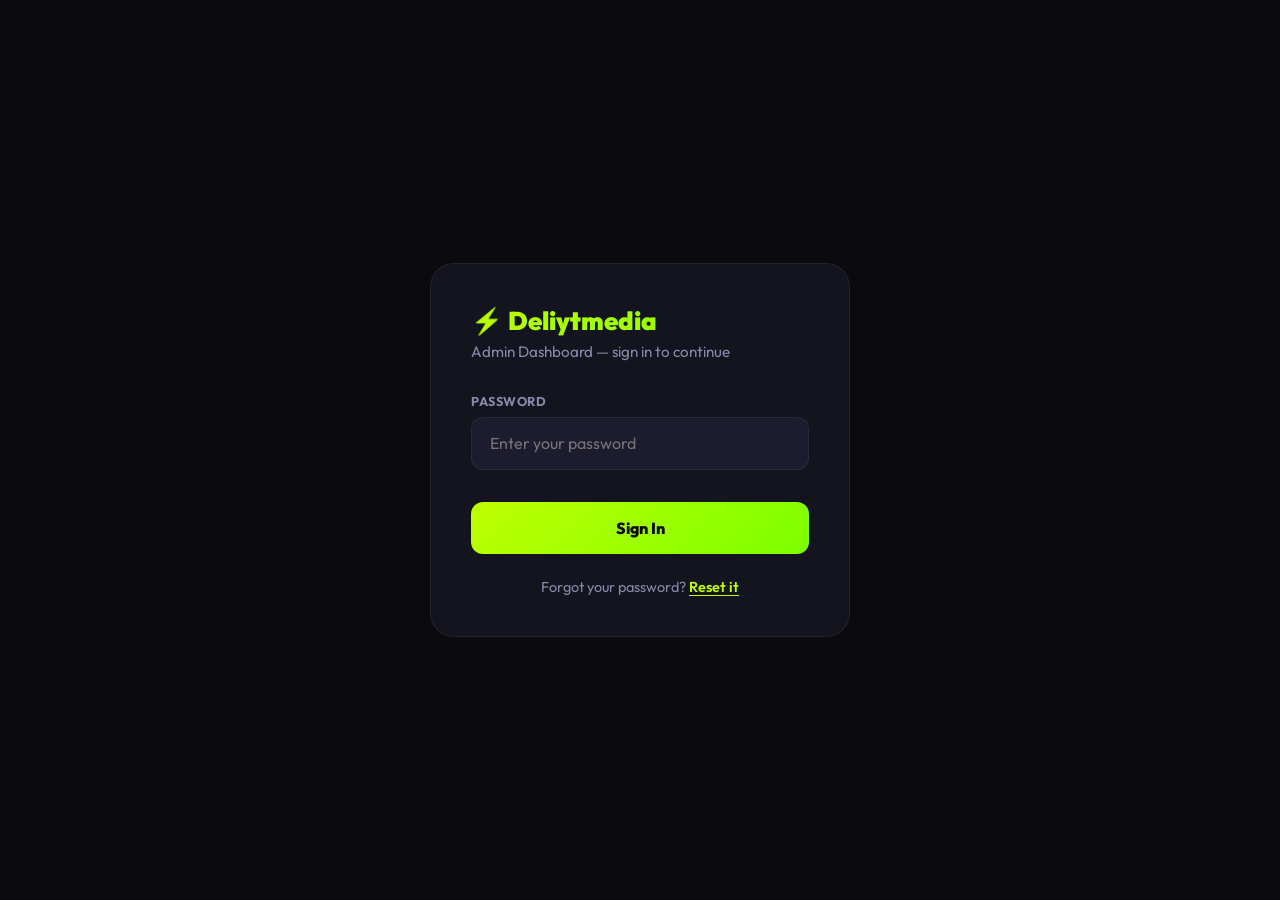
==== commit 28e8b2eb: "Fix black screen bug in admin-dashboard.html Added missing </style> closing tag and removed duplicat" ====
--- a/admin-dashboard.html
+++ b/admin-dashboard.html
@@ -520,12 +520,12 @@
     .toggle input:checked + .toggle-slider::before { background: var(--lime); left: 20px; }
     .toggle-label { font-size: 0.85rem; font-weight: 700; color: var(--muted); }
     .toggle input:checked ~ .toggle-label-el { color: var(--lime); }
+  </style>
 </head>
 <body>
 
 
 <!-- ══ LOGIN WALL ══════════════════════════════════════════════════════════ -->
-<div class="auth-wall" id="authWall">
 <div class="auth-wall" id="authWall">
 
   <!-- SIGN IN CARD -->
